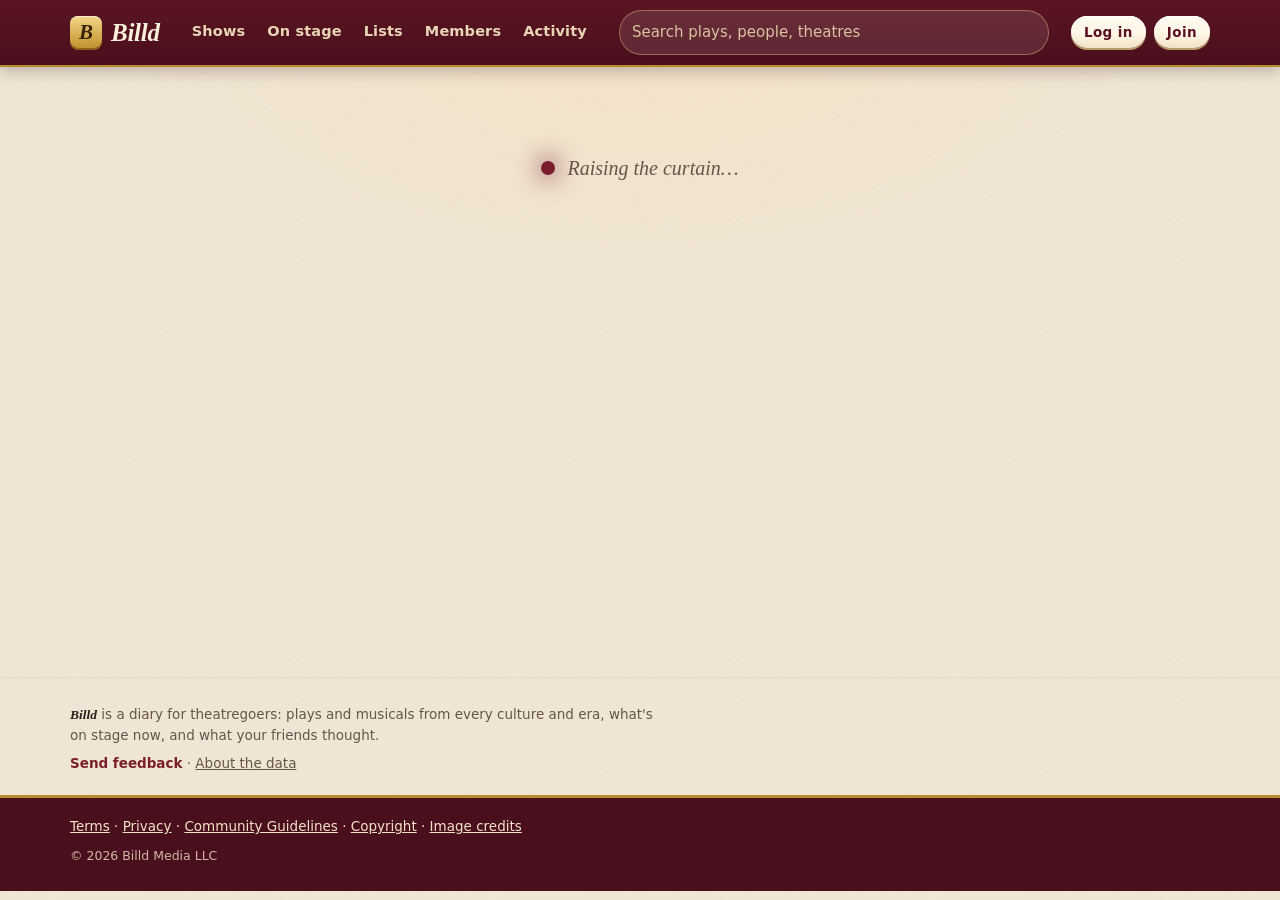
==== index.html @ 8a9a334c "Publish site built 2026-10-13 19:03 UTC" ====
<!doctype html>
<html lang="en">
<head>
<meta charset="utf-8">
<meta name="viewport" content="width=device-width, initial-scale=1, viewport-fit=cover">
<meta http-equiv="Content-Security-Policy" content="default-src 'self'; script-src 'self'; style-src 'self' 'unsafe-inline' https://fonts.googleapis.com; font-src https://fonts.gstatic.com; img-src 'self' data: https:; connect-src 'self' https://*.supabase.co wss://*.supabase.co https://api.web3forms.com; object-src 'none'; base-uri 'none'; form-action 'self'">
<meta name="referrer" content="strict-origin-when-cross-origin">
<meta name="tdm-reservation" content="1">
<meta name="robots" content="noai, noimageai">
<title>Billd</title>
<meta name="description" content="Billd: keep a diary of the plays and musicals you see, rate and review them, find what's on stage now, and follow friends.">
<meta name="theme-color" content="#4a0f1c">
<link rel="manifest" href="manifest.webmanifest">
<link rel="icon" href="icons/icon.svg" type="image/svg+xml">
<link rel="apple-touch-icon" href="icons/apple-touch-icon.png">
<meta name="apple-mobile-web-app-capable" content="yes">
<meta name="mobile-web-app-capable" content="yes">
<meta name="apple-mobile-web-app-status-bar-style" content="black-translucent">
<meta name="apple-mobile-web-app-title" content="Billd">
<link rel="preconnect" href="https://fonts.googleapis.com">
<link rel="preconnect" href="https://fonts.gstatic.com" crossorigin>
<link rel="stylesheet" href="https://fonts.googleapis.com/css2?family=Playfair+Display:ital,wght@0,400;0,600;0,700;0,800;1,500;1,600;1,700;1,800&family=DM+Sans:opsz,wght@9..40,400;9..40,500;9..40,600;9..40,700&family=Caveat:wght@500;600&family=Oswald:wght@500;700&display=swap">
<link rel="stylesheet" href="app.css">
<script src="theme.js"></script>
</head>
<body>
<a class="skip" href="#main">Skip to content</a>
<header class="top">
  <div class="top-in">
    <a class="logo" href="#/" aria-label="Billd home"><span class="logo-mark" aria-hidden="true">B</span><span class="logo-word">Billd</span></a>
    <nav class="nav" aria-label="Main">
      <a href="#/browse" data-nav="browse">Shows</a>
      <a href="#/onstage" data-nav="onstage">On stage</a>
      <a href="#/lists" data-nav="lists">Lists</a>
      <a href="#/members" data-nav="members">Members</a>
      <a href="#/activity" data-nav="activity">Activity</a>
    </nav>
    <form class="search" id="search-form" role="search">
      <label class="vh" for="q">Search plays, playwrights, actors and theatres</label>
      <input id="q" type="search" placeholder="Search plays, people, theatres" autocomplete="off" enterkeyhint="search">
    </form>
    <div class="acct" id="acct"></div>
  </div>
</header>

<!-- A member waiting for approval, or suspended, sees why they can't post -->
<div class="standing" id="standing" role="status" hidden></div>
<!-- Members who joined before the Terms were switched on accept them once -->
<div class="standing terms-bar" id="terms-bar" role="status" hidden></div>
<!-- Diary changes made offline, waiting on this device to be sent (outbox.js) -->
<div class="standing sync-bar" id="sync-bar" role="status" aria-live="polite" hidden></div>

<main id="main" tabindex="-1">
  <div class="loading" id="loading"><span class="spot" aria-hidden="true"></span>Raising the curtain…</div>

  <!-- Browse keeps its filters and scroll while you visit plays, so it is not re-rendered -->
  <section class="view" id="v-browse" hidden aria-labelledby="browse-h">
    <div class="wrap browse">
      <aside class="rail" id="rail" aria-label="Filters">
        <div class="rail-head"><h2>Filter</h2><button class="linkbtn" id="reset" type="button">Clear all</button></div>
        <div id="facets"></div>
        <p class="about" id="gen"></p>
        <button class="btn rail-done" id="rail-done" type="button">Show results</button>
      </aside>
      <div class="results">
        <div class="results-head">
          <h1 id="browse-h" class="h1">Shows</h1>
          <div class="count" id="count"></div>
        </div>
        <div class="toolbar">
          <button class="btn ghost rail-toggle" id="rail-toggle" type="button" aria-expanded="false" aria-controls="rail">Filters</button>
          <label class="sort">Sort
            <select id="sort">
              <option value="popular">Popular</option>
              <option value="recent">Recently staged</option>
              <option value="rated">Highest rated</option>
              <option value="year">Date written</option>
              <option value="title">Title</option>
            </select>
          </label>
          <div class="seg" role="tablist" aria-label="Layout">
            <button role="tab" type="button" data-layout="posters" aria-selected="true">Posters</button>
            <button role="tab" type="button" data-layout="list" aria-selected="false">List</button>
            <button role="tab" type="button" data-layout="timeline" aria-selected="false">Timeline</button>
            <button role="tab" type="button" data-layout="traditions" aria-selected="false">Traditions</button>
          </div>
        </div>
        <div class="active" id="active" hidden aria-label="Active filters"></div>
        <div id="b-posters" class="grid"></div>
        <ul id="b-list" class="list" hidden></ul>
        <div id="b-timeline" hidden>
          <div class="tl-key"><span><i class="solid"></i>attested date</span><span><i class="hollow"></i>conjectural date</span><span><i class="bar"></i>date range</span></div>
          <div class="tl-wrap"><div class="tl-inner" id="tl-inner"><canvas id="tl" role="img" aria-label="Timeline of plays by tradition"></canvas><div class="tip" id="tip" hidden></div></div></div>
        </div>
        <div id="b-traditions" hidden></div>
        <button class="btn ghost more" id="more" type="button" hidden>Show more</button>
      </div>
    </div>
  </section>

  <!-- Every other page is drawn here from the address (#/play/…, #/u/…, #/list/…) -->
  <section class="view" id="page" hidden></section>
</main>

<nav class="tabbar" aria-label="Main">
  <a href="#/" data-tab="home"><svg viewBox="0 0 24 24" aria-hidden="true"><path d="M3 11 12 4l9 7v9a1 1 0 0 1-1 1h-5v-6H9v6H4a1 1 0 0 1-1-1z"/></svg>Home</a>
  <a href="#/browse" data-tab="browse"><svg viewBox="0 0 24 24" aria-hidden="true"><path d="M4 4h7v7H4zM13 4h7v7h-7zM4 13h7v7H4zM13 13h7v7h-7z"/></svg>Shows</a>
  <button type="button" id="tab-log" class="tab-log" aria-label="Log a show"><svg viewBox="0 0 24 24" aria-hidden="true"><path d="M11 5h2v6h6v2h-6v6h-2v-6H5v-2h6z"/></svg></button>
  <a href="#/activity" data-tab="activity"><svg viewBox="0 0 24 24" aria-hidden="true"><path d="M3 12h4l3-7 4 14 3-7h4" fill="none" stroke="currentColor" stroke-width="2" stroke-linejoin="round"/></svg>Activity</a>
  <a href="#/me" data-tab="me"><svg viewBox="0 0 24 24" aria-hidden="true"><circle cx="12" cy="8" r="4"/><path d="M4 21c0-4.4 3.6-7 8-7s8 2.6 8 7z"/></svg>Profile</a>
</nav>

<footer class="foot" id="foot">
  <div class="wrap">
    <p><b>Billd</b> is a diary for theatregoers: plays and musicals from every culture and era, what's on stage now, and what your friends thought.</p>
    <p class="foot-links"><button class="linkbtn" id="fb-open" type="button" aria-haspopup="dialog">Send feedback</button> · <a href="#/about">About the data</a><span id="install-wrap" hidden> · <button class="linkbtn" id="install" type="button" data-install>Install the app</button></span></p>
  </div>
  <div class="foot-legal">
    <div class="wrap">
      <p class="foot-links"><a href="#/terms">Terms</a> · <a href="/privacy/">Privacy</a> · <a href="#/guidelines">Community Guidelines</a> · <a href="#/copyright">Copyright</a> · <a href="#/credits">Image credits</a></p>
      <p class="copy">© 2026 Billd Media LLC</p>
    </div>
  </div>
</footer>

<div class="toast" id="toast" role="status" aria-live="polite" hidden></div>
<div class="checkin-bar" id="checkin-bar" role="dialog" aria-label="Check in" hidden></div>

<!-- Sign in / create account -->
<dialog class="dlg" id="auth" aria-labelledby="auth-title">
  <button class="close" type="button" data-close aria-label="Close">×</button>
  <h2 id="auth-title">Welcome back</h2>
  <div class="seg auth-seg" role="tablist" aria-label="Account">
    <button role="tab" type="button" data-auth="in" aria-selected="true">Log in</button>
    <button role="tab" type="button" data-auth="up" aria-selected="false">Create account</button>
  </div>
  <div class="auth-alt" id="auth-alt">
    <button class="btn ghost google-btn" type="button" id="auth-google"><svg viewBox="0 0 48 48" width="18" height="18" aria-hidden="true"><path fill="#EA4335" d="M24 9.5c3.54 0 6.71 1.22 9.21 3.6l6.85-6.85C35.9 2.38 30.47 0 24 0 14.62 0 6.51 5.38 2.56 13.22l7.98 6.19C12.43 13.72 17.74 9.5 24 9.5z"/><path fill="#4285F4" d="M46.98 24.55c0-1.57-.15-3.09-.38-4.55H24v9.02h12.94c-.58 2.96-2.26 5.48-4.78 7.18l7.73 6c4.51-4.18 7.09-10.36 7.09-17.65z"/><path fill="#FBBC05" d="M10.53 28.59c-.48-1.45-.76-2.99-.76-4.59s.27-3.14.76-4.59l-7.98-6.19C.92 16.46 0 20.12 0 24c0 3.88.92 7.54 2.56 10.78l7.97-6.19z"/><path fill="#34A853" d="M24 48c6.48 0 11.93-2.13 15.89-5.81l-7.73-6c-2.15 1.45-4.92 2.3-8.16 2.3-6.26 0-11.57-4.22-13.47-9.91l-7.98 6.19C6.51 42.62 14.62 48 24 48z"/></svg><span>Continue with Google</span></button>
    <div class="inapp" id="auth-inapp" hidden role="status"></div>
    <p class="auth-or"><span>or with your email</span></p>
  </div>
  <form id="auth-form" novalidate>
    <div class="field" id="auth-user-f" hidden>
      <label for="auth-user">Username</label>
      <input id="auth-user" autocomplete="username" maxlength="20" pattern="[a-z0-9_]{3,20}" autocapitalize="none" spellcheck="false">
      <p class="hint">3 to 20 lowercase letters, numbers or _. It's your profile address.</p>
    </div>
    <div class="field" id="auth-name-f" hidden>
      <label for="auth-name">Your name <span class="opt">(optional)</span></label>
      <input id="auth-name" autocomplete="name" maxlength="50" autocapitalize="words">
      <p class="hint">How it's shown on your reviews, like “Aylie” or “Aylie Smith”.</p>
    </div>
    <div class="field">
      <label for="auth-email">Email</label>
      <input id="auth-email" type="email" autocomplete="email" required>
    </div>
    <div class="field" id="auth-pass-f">
      <label for="auth-pass">Password</label>
      <input id="auth-pass" type="password" autocomplete="current-password" minlength="8" required>
    </div>
    <div class="terms-ok" id="auth-terms-f" hidden>
      <input type="checkbox" id="auth-terms">
      <label for="auth-terms">I agree to Billd's <a href="#/terms" target="_blank" rel="noopener">Terms of Use</a> and <a href="#/guidelines" target="_blank" rel="noopener">Community Guidelines</a>, and I've read the <a href="#/privacy" target="_blank" rel="noopener">Privacy Policy</a>.</label>
    </div>
    <p class="note" id="auth-note" role="status" aria-live="polite" hidden></p>
    <div class="acts">
      <button class="linkbtn" type="button" id="auth-forgot">Forgot password?</button>
      <button class="btn" type="submit" id="auth-go">Log in</button>
    </div>
  </form>
</dialog>

<!-- A member who joined with Google chooses their username -->
<dialog class="dlg" id="pickname" aria-labelledby="pn-title">
  <h2 id="pn-title">Choose your username</h2>
  <p class="hint" style="margin-top:6px">It's your profile address on Billd (billd.theater/#/u/<b id="pn-show">…</b>) and how other members find you.</p>
  <form id="pn-form" novalidate>
    <div class="field">
      <label for="pn-user">Username</label>
      <input id="pn-user" autocomplete="username" maxlength="20" pattern="[a-z0-9_]{3,20}" autocapitalize="none" spellcheck="false" required>
      <p class="hint">3 to 20 lowercase letters, numbers or _.</p>
    </div>
    <div class="field">
      <label for="pn-name">Your name <span class="opt">(optional)</span></label>
      <input id="pn-name" autocomplete="name" maxlength="50" autocapitalize="words">
      <p class="hint">How it's shown on your reviews. You can change both later in Settings.</p>
    </div>
    <p class="note" id="pn-note" role="status" aria-live="polite" hidden></p>
    <div class="acts">
      <button class="linkbtn" type="button" id="pn-later">Later</button>
      <button class="btn" type="submit" id="pn-go">Save</button>
    </div>
  </form>
</dialog>

<!-- Log a performance / write a review -->
<dialog class="dlg wide" id="logd" aria-labelledby="log-title">
  <button class="close" type="button" data-close aria-label="Close">×</button>
  <div class="log-top">
    <div class="log-poster" id="log-poster"></div>
    <div>
      <p class="kicker" id="log-kicker">I saw…</p>
      <h2 id="log-title"></h2>
      <p class="log-meta" id="log-meta"></p>
    </div>
  </div>
  <div class="field" id="log-pick-f" hidden>
    <label for="log-pick">Which show?</label>
    <input id="log-pick" type="search" placeholder="Start typing a title" autocomplete="off">
    <ul class="pick" id="log-pick-list"></ul>
  </div>
  <form id="log-form" novalidate>
    <div class="log-grid">
      <div class="field">
        <label for="log-date">Date seen</label>
        <input id="log-date" type="date">
      </div>
      <div class="field">
        <label for="log-venue">Theatre <span class="opt">(optional)</span></label>
        <input id="log-venue" list="log-venues" maxlength="160" autocomplete="off">
        <datalist id="log-venues"></datalist>
        <p class="hint">Production not listed? <button class="linkbtn" type="button" id="log-addprod">Add it</button></p>
      </div>
      <div class="field">
        <label for="log-city">City <span class="opt">(optional)</span></label>
        <input id="log-city" maxlength="120" autocomplete="off">
      </div>
    </div>
    <div class="log-row">
      <div class="field">
        <span class="label" id="log-rate-l">Rating</span>
        <div class="rate big" id="log-rate" data-rate="0"></div>
      </div>
      <button type="button" class="like-toggle" id="log-like" aria-pressed="false"><span class="heart" aria-hidden="true">♥</span> Like</button>
    </div>
    <div class="field">
      <label for="log-review">Review <span class="opt">(optional)</span></label>
      <textarea id="log-review" maxlength="10000" placeholder="What did you think?"></textarea>
    </div>
    <div class="checks">
      <label class="check"><input type="checkbox" id="log-spoil"> Contains spoilers</label>
      <label class="check"><input type="checkbox" id="log-rewatch"> I'd seen it before</label>
    </div>
    <div class="field" id="log-vis-f">
      <label for="log-vis">Who can see this</label>
      <select id="log-vis">
        <option value="public">Everyone</option>
        <option value="friends">Friends: the people you follow</option>
        <option value="private">Only me</option>
      </select>
    </div>
    <p class="note" id="log-note" role="status" aria-live="polite" hidden></p>
    <div class="acts">
      <button class="linkbtn danger" type="button" id="log-del" hidden>Delete entry</button>
      <button class="btn" type="submit" id="log-save">Save</button>
    </div>
  </form>
</dialog>

<!-- Plan a date to see a show: a reminder on the phone, and a calendar file -->
<dialog class="dlg" id="pland" aria-labelledby="plan-title">
  <button class="close" type="button" data-close aria-label="Close">×</button>
  <p class="kicker">I'm going to see…</p>
  <h2 id="plan-title"></h2>
  <form id="plan-form" novalidate>
    <div class="log-grid">
      <div class="field"><label for="plan-date">Date</label><input id="plan-date" type="date" required></div>
      <div class="field"><label for="plan-time">Curtain up <span class="opt">(optional)</span></label><input id="plan-time" type="time"></div>
    </div>
    <div class="log-grid">
      <div class="field"><label for="plan-venue">Theatre <span class="opt">(optional)</span></label><input id="plan-venue" list="log-venues" maxlength="160" autocomplete="off"></div>
      <div class="field"><label for="plan-city">City <span class="opt">(optional)</span></label><input id="plan-city" maxlength="120" autocomplete="off"></div>
    </div>
    <div class="field" id="plan-remind-f" hidden>
      <label for="plan-remind">Remind me</label>
      <select id="plan-remind">
        <option value="">No reminder</option>
        <option value="eve">The evening before (6 pm)</option>
        <option value="morning">The morning of the show (9 am)</option>
        <option value="3h">3 hours before curtain up</option>
      </select>
    </div>
    <label class="check" id="plan-nudge-f" hidden><input type="checkbox" id="plan-nudge" checked> Check in on the night, and a nudge the next morning to log it</label>
    <label class="check" id="plan-geo-f" hidden><input type="checkbox" id="plan-geo"> When I'm at the theatre, offer to check in (uses my location once, only while Billd is open)</label>
    <p class="hint" id="plan-about">Kept on this device. After the date, Billd asks how it was, so you can log it.</p>
    <p class="note" id="plan-note" role="status" aria-live="polite" hidden></p>
    <div class="acts">
      <button class="linkbtn danger" type="button" id="plan-del" hidden>Remove plan</button>
      <button class="btn ghost" type="button" id="plan-ics">Add to calendar</button>
      <button class="btn" type="submit" id="plan-save">Save</button>
    </div>
  </form>
</dialog>

<!-- Add to a list -->
<dialog class="dlg" id="listd" aria-labelledby="listd-title">
  <button class="close" type="button" data-close aria-label="Close">×</button>
  <h2 id="listd-title">Add to lists</h2>
  <p class="kicker" id="listd-play"></p>
  <ul class="mylists" id="listd-items"></ul>
  <form id="listd-new" class="inline-new">
    <label class="vh" for="listd-name">New list name</label>
    <input id="listd-name" placeholder="New list…" maxlength="100">
    <button class="btn" type="submit">Create</button>
  </form>
</dialog>

<!-- Suggest a play Billd doesn't have -->
<dialog class="dlg" id="suggplay" aria-labelledby="sp-title">
  <button class="close" type="button" data-close aria-label="Close">×</button>
  <h2 id="sp-title">Suggest a play</h2>
  <p class="hint" style="margin:10px 0 0">Billd doesn't have every play yet. Tell us about it and the team will add it.</p>
  <form id="sp-form" novalidate>
    <div class="field"><label for="sp-name">Title</label><input id="sp-name" maxlength="300" required></div>
    <div class="field"><label for="sp-by">Playwright <span class="opt">(if you know)</span></label><input id="sp-by" maxlength="300"></div>
    <div class="field"><label for="sp-year">Year written or first staged <span class="opt">(if you know)</span></label><input id="sp-year" maxlength="40" inputmode="numeric"></div>
    <div class="field"><label for="sp-url">A link about it <span class="opt">(optional)</span></label><input id="sp-url" type="url" maxlength="1000" placeholder="Wikipedia, the publisher, a theatre's page"></div>
    <div class="field"><label for="sp-notes">Anything else <span class="opt">(optional)</span></label><textarea id="sp-notes" maxlength="2000" style="min-height:4em" placeholder="Where you saw it, for example"></textarea></div>
    <p class="note" id="sp-note" hidden></p>
    <div class="acts"><button class="btn ghost" type="button" data-close>Cancel</button><button class="btn" type="submit">Send</button></div>
  </form>
</dialog>

<!-- The Billd team: confirm an action, with a note -->
<dialog class="dlg" id="modd" aria-labelledby="modd-title">
  <button class="close" type="button" data-close aria-label="Close">×</button>
  <h2 id="modd-title"></h2>
  <form id="modd-form" novalidate>
    <div id="modd-body"></div>
    <div class="field" id="modd-why-f"><label for="modd-why" id="modd-why-l">Note</label><textarea id="modd-why" maxlength="500" style="min-height:4em"></textarea></div>
    <p class="note err" id="modd-note" hidden></p>
    <div class="acts"><button class="btn ghost" type="button" data-close>Cancel</button><button class="btn" type="submit" id="modd-go"></button></div>
  </form>
</dialog>

<!-- Report a review, comment, list or member to the Billd team -->
<dialog class="dlg" id="reportd" aria-labelledby="rep-title">
  <button class="close" type="button" data-close aria-label="Close">×</button>
  <h2 id="rep-title">Report</h2>
  <form id="rep-form" novalidate>
    <p class="hint" id="rep-what" style="margin:0"></p>
    <fieldset class="field"><legend class="label">What's wrong?</legend>
      <div class="radios" id="rep-reasons"></div></fieldset>
    <div class="field"><label for="rep-more">Anything the team should know <span class="opt">(optional)</span></label><textarea id="rep-more" maxlength="800" style="min-height:4em"></textarea></div>
    <div class="terms-ok" id="rep-block-f" hidden><input type="checkbox" id="rep-block"><label for="rep-block">Also block this member: you won't see their posts, and they can't follow you or like or comment on your reviews.</label></div>
    <p class="note" id="rep-note" hidden></p>
    <div class="acts"><button class="btn ghost" type="button" data-close>Cancel</button><button class="btn" type="submit">Send report</button></div>
  </form>
</dialog>

<!-- Accept the Terms of Use (members who joined before they were switched on) -->
<dialog class="dlg" id="termsd" aria-labelledby="terms-title">
  <button class="close" type="button" data-close aria-label="Close">×</button>
  <h2 id="terms-title">Billd's Terms of Use</h2>
  <form id="terms-form" novalidate>
    <p style="margin:0">Billd now has <a href="#/terms" target="_blank" rel="noopener">Terms of Use</a> and <a href="#/guidelines" target="_blank" rel="noopener">Community Guidelines</a>. Please read and accept them to keep logging, reviewing, commenting and following. You can still read everything on Billd without accepting.</p>
    <div class="terms-ok"><input type="checkbox" id="terms-agree"><label for="terms-agree">I agree to the Terms of Use and Community Guidelines</label></div>
    <p class="note" id="terms-note" hidden></p>
    <div class="acts"><button class="btn ghost" type="button" data-close>Not now</button><button class="btn" type="submit">Accept</button></div>
  </form>
</dialog>

<!-- Edit a list, or the profile -->
<dialog class="dlg wide" id="editd" aria-labelledby="edit-title">
  <button class="close" type="button" data-close aria-label="Close">×</button>
  <h2 id="edit-title"></h2>
  <form id="edit-form" novalidate></form>
</dialog>

<!-- Add a production Billd is missing, filled in from its web page -->
<dialog class="dlg wide" id="addprod" aria-labelledby="ap-title">
  <button class="close" type="button" data-close aria-label="Close">×</button>
  <p class="kicker">Add a production</p>
  <h2 id="ap-title"></h2>
  <div id="ap-step1">
    <p class="hint" style="margin-top:10px">Paste the production's page: the theatre's show page, a programme or a review. Billd reads the dates, theatre and cast from it, and you check them before sending.</p>
    <form id="ap-fetch" class="inline-new" style="margin-top:14px">
      <label class="vh" for="ap-url">Production's web address</label>
      <input id="ap-url" type="url" inputmode="url" placeholder="https://www.theatre.org/the-show" autocomplete="off">
      <button class="btn" type="submit" id="ap-go">Get details</button>
    </form>
    <p class="note" id="ap-note" role="status" aria-live="polite" hidden></p>
    <details id="ap-paste-box" style="margin-top:12px">
      <summary class="linkbtn">Or paste the page's text</summary>
      <p class="hint" style="margin:8px 0">Some websites don't let Billd read them. Open the page, select everything (Ctrl+A or ⌘A, or press and hold on a phone), copy, and paste it here.</p>
      <textarea id="ap-paste" placeholder="Paste the page here"></textarea>
      <button class="btn ghost sm" type="button" id="ap-read" style="margin-top:8px">Read the text</button>
    </details>
    <p style="margin-top:14px"><button class="linkbtn" type="button" id="ap-manual">Skip: fill it in myself</button></p>
  </div>
  <form id="ap-form" hidden novalidate>
    <p class="note ok" id="ap-filled" hidden>Filled in from the page. Check each field: fix anything wrong, and leave blank what the page doesn't say.</p>
    <p class="note err" id="ap-mismatch" hidden></p>
    <div class="log-grid">
      <div class="field"><label for="ap-from">Opening</label><input id="ap-from" type="date"></div>
      <div class="field"><label for="ap-venue">Theatre</label><input id="ap-venue" list="ap-venues" maxlength="160" autocomplete="off" required><datalist id="ap-venues"></datalist></div>
      <div class="field"><label for="ap-city">City</label><input id="ap-city" list="ap-cities" maxlength="120" autocomplete="off" required><datalist id="ap-cities"></datalist></div>
    </div>
    <div class="log-grid">
      <div class="field"><label for="ap-to">Closing <span class="opt">(optional)</span></label><input id="ap-to" type="date"></div>
      <div class="field"><label for="ap-dir">Director <span class="opt">(optional)</span></label><input id="ap-dir" maxlength="500" autocomplete="off"></div>
      <div class="field"><label for="ap-lang">Language <span class="opt">(optional)</span></label><input id="ap-lang" list="ap-langs" maxlength="40" autocomplete="off"><datalist id="ap-langs"></datalist></div>
    </div>
    <div class="field"><label for="ap-cast">Cast <span class="opt">(optional, separated by commas; “Actor as Part” where known)</span></label><input id="ap-cast" maxlength="2000" autocomplete="off"></div>
    <div class="field" id="ap-people-f" hidden><span class="label">Also named on the page <span class="opt">(tap to add to the cast)</span></span><div class="chips" id="ap-people"></div></div>
    <div class="field"><label for="ap-adapt">Adapted or translated by <span class="opt">(optional)</span></label><input id="ap-adapt" maxlength="500" autocomplete="off"></div>
    <div class="field"><label for="ap-link">Link</label><input id="ap-link" type="url" maxlength="1000" placeholder="Where this information comes from"></div>
    <div class="field"><label for="ap-notes">Anything else? <span class="opt">(optional)</span></label><textarea id="ap-notes" maxlength="2000" style="min-height:4em" placeholder="A transfer, a tour, a new adaptation…"></textarea></div>
    <p class="note" id="ap-note2" role="status" aria-live="polite" hidden></p>
    <div class="acts"><button class="linkbtn" type="button" id="ap-back">Back</button><button class="btn" type="submit" id="ap-send">Send for review</button></div>
  </form>
</dialog>

<!-- How to put Billd on the home screen -->
<dialog class="dlg" id="installd" aria-labelledby="inst-title">
  <button class="close" type="button" data-close aria-label="Close">×</button>
  <p class="kicker">Get the app</p>
  <h2 id="inst-title">Add Billd to your home screen</h2>
  <div id="inst-steps"></div>
  <div class="acts"><button class="btn" type="button" data-close>Got it</button></div>
</dialog>

<!-- Feedback for the owner of the site -->
<dialog class="dlg" id="fb" aria-labelledby="fb-title" aria-describedby="fb-about">
  <button class="close" type="button" data-close aria-label="Close">×</button>
  <h2 id="fb-title">Feedback</h2>
  <p class="hint" id="fb-about">Tell us what works, what is missing, or what looks wrong.</p>
  <form id="fb-form" novalidate>
    <div class="field">
      <label for="fb-text">Your comment</label>
      <textarea id="fb-text" maxlength="2000" required></textarea>
    </div>
    <div class="field">
      <label for="fb-name">Your name <span class="opt">(optional)</span></label>
      <input id="fb-name" type="text" maxlength="80" autocomplete="name">
    </div>
    <fieldset id="fb-rate">
      <legend class="label">How useful is Billd? <span class="opt">(optional)</span></legend>
      <div class="pills">
        <input type="radio" name="fb-rating" id="fb-r0" value="" checked><label for="fb-r0">Skip</label>
        <input type="radio" name="fb-rating" id="fb-r1" value="1"><label for="fb-r1">1</label>
        <input type="radio" name="fb-rating" id="fb-r2" value="2"><label for="fb-r2">2</label>
        <input type="radio" name="fb-rating" id="fb-r3" value="3"><label for="fb-r3">3</label>
        <input type="radio" name="fb-rating" id="fb-r4" value="4"><label for="fb-r4">4</label>
        <input type="radio" name="fb-rating" id="fb-r5" value="5"><label for="fb-r5">5</label>
      </div>
    </fieldset>
    <p class="note" id="fb-note" role="status" aria-live="polite" hidden></p>
    <div class="acts">
      <button class="linkbtn" type="button" id="fb-copy" hidden>Copy my feedback</button>
      <button class="btn" type="submit" id="fb-send">Send feedback</button>
    </div>
  </form>
  <div id="fb-done" hidden>
    <p class="lead" id="fb-thanks" tabindex="-1">Thank you. Your feedback is on its way.</p>
    <div class="acts"><button class="btn" type="button" data-close>Close</button></div>
  </div>
</dialog>

<script src="config.js"></script>
<script src="native.js"></script>
<script src="social.js"></script>
<script src="outbox.js"></script>
<script src="extract.js"></script>
<script src="app.js"></script>
</body>
</html>
---- app.css ----
/* Billd: "The Digital Programme". A theatregoer's keepsakes: warm programme paper, card stock,
   ink and a pen for the member's own notes; deep velvet for the house (the top bar, a profile's
   curtain, the main actions) and brass for stars and rules. Plays have no artwork, so each gets a
   designed programme cover: a jewel colour from a small house palette, a brass frame, the title
   set large. The dark theme, "Velvet", is the same house with the lights down. */
:root {
  --bg: #f3e9d8;          /* programme paper */
  --surface: #fbf6ec;     /* card stock */
  --raise: #ece0ca;
  --line: #dccbb0;
  --line-soft: #e7dac3;
  --ink: #2a1e1a;
  --muted: #65554a;       /* 5.9:1 on paper */
  --faint: #73614f;       /* 4.9:1 on paper */
  --gold: #7a1e2c;        /* the action colour: velvet (buttons, chosen chips, links) */
  --gold-ink: #fbf1de;
  --btn: linear-gradient(180deg, #962838, #6d1726);
  --btn-edge: #3d0c16;
  --star: #996512;        /* brass stars, 3.9:1 */
  --brass: #b8892f;       /* rules and frames */
  --head: #7a1e2c;        /* section headings */
  --pen: #2b3a67;         /* a member's own words */
  --red: #b02a3c;
  --ok: #2f7a4d;
  --warn: #9a5a10;
  --velvet: #4a0f1c;
  --shadow: 0 12px 30px rgb(70 45 15 / 0.18);
  --card-shadow: 0 1px 0 rgb(255 255 255 / 0.7) inset, 0 2px 3px rgb(60 40 20 / 0.16), 0 14px 24px -14px rgb(60 40 20 / 0.45);
  --grain: url("data:image/svg+xml,%3Csvg xmlns='http://www.w3.org/2000/svg' width='220' height='220'%3E%3Cfilter id='n'%3E%3CfeTurbulence type='fractalNoise' baseFrequency='.85' numOctaves='3' stitchTiles='stitch'/%3E%3CfeColorMatrix values='0 0 0 0 .35 0 0 0 0 .25 0 0 0 0 .15 0 0 0 .08 0'/%3E%3C/filter%3E%3Crect width='100%25' height='100%25' filter='url(%23n)'/%3E%3C/svg%3E");
  --font-display: "Playfair Display", "Iowan Old Style", Georgia, serif;
  --font-ui: "DM Sans", system-ui, -apple-system, "Segoe UI", sans-serif;
  --font-hand: "Caveat", "Segoe Print", "Bradley Hand", cursive;
  --font-bill: "Oswald", "Arial Narrow", Impact, sans-serif;
  --radius: 10px;
  --wrap: 1180px;
  color-scheme: light;
}
:root[data-theme="dark"] {
  --bg: #1f171a; --surface: #2b2125; --raise: #372b30; --line: #4b3d43; --line-soft: #3a2e33;
  --ink: #fbf4ea; --muted: #c8bcb1; --faint: #a99b90;
  --gold: #f0c35a; --gold-ink: #24170a; --btn: linear-gradient(180deg, #f3d07a, #d9a43a); --btn-edge: #8a6219;
  --star: #f0c35a; --brass: #c79a45; --head: #f3d9a4; --pen: #b9c6f0;
  --red: #ff7a85; --ok: #86d0a3; --warn: #f4ab68; --velvet: #3a0b16;
  --shadow: 0 14px 36px rgb(0 0 0 / 0.45);
  --card-shadow: 0 1px 0 rgb(255 255 255 / 0.05) inset, 0 12px 26px -12px rgb(0 0 0 / 0.7);
  --grain: url("data:image/svg+xml,%3Csvg xmlns='http://www.w3.org/2000/svg' width='220' height='220'%3E%3Cfilter id='n'%3E%3CfeTurbulence type='fractalNoise' baseFrequency='.85' numOctaves='3' stitchTiles='stitch'/%3E%3CfeColorMatrix values='0 0 0 0 1 0 0 0 0 .9 0 0 0 0 .8 0 0 0 .05 0'/%3E%3C/filter%3E%3Crect width='100%25' height='100%25' filter='url(%23n)'/%3E%3C/svg%3E");
  color-scheme: dark;
}

* { box-sizing: border-box; }
html { -webkit-text-size-adjust: 100%; }
body {
  margin: 0; min-height: 100vh; background: var(--bg); color: var(--ink);
  font: 16px/1.5 var(--font-ui); -webkit-font-smoothing: antialiased;
  padding-bottom: env(safe-area-inset-bottom, 0px);
}
button, input, select, textarea { font: inherit; color: inherit; }
a { color: inherit; }
img { max-width: 100%; }
:focus-visible { outline: 2px solid var(--gold); outline-offset: 2px; border-radius: 4px; }
[hidden] { display: none !important; }
.vh { position: absolute; width: 1px; height: 1px; overflow: hidden; clip: rect(0 0 0 0); white-space: nowrap; }
.skip { position: absolute; left: 8px; top: -60px; z-index: 100; background: var(--gold); color: var(--gold-ink); padding: 8px 14px; border-radius: 8px; font-weight: 600; }
.skip:focus { top: 8px; }
.wrap { max-width: var(--wrap); margin: 0 auto; padding: 0 20px; }
main { outline: none; min-height: 60vh; }

/* ---------------- top bar ---------------- */
.top { position: sticky; top: 0; z-index: 30; background: color-mix(in srgb, var(--bg) 88%, transparent);
  backdrop-filter: saturate(1.4) blur(10px); -webkit-backdrop-filter: saturate(1.4) blur(10px);
  border-bottom: 1px solid var(--line-soft); padding-top: env(safe-area-inset-top, 0px); }
.top-in { max-width: var(--wrap); margin: 0 auto; padding: 10px 20px; display: flex; align-items: center; gap: 22px; }
.logo { display: inline-flex; align-items: center; gap: 9px; text-decoration: none; flex: none; }
.logo-mark { display: inline-grid; place-items: center; width: 32px; height: 32px; border-radius: 8px; background: var(--gold); color: var(--gold-ink);
  font: 800 21px/1 var(--font-display); font-style: italic; box-shadow: inset 0 0 0 2px color-mix(in srgb, var(--gold-ink) 18%, transparent); }
.logo-word { font: 800 25px/1 var(--font-display); font-style: italic; letter-spacing: -0.01em; }
.nav { display: flex; gap: 2px; }
.nav a { text-decoration: none; padding: 7px 11px; border-radius: 8px; font-weight: 600; font-size: 14.5px; color: var(--muted); letter-spacing: 0.01em; }
.nav a:hover { color: var(--ink); }
.nav a[aria-current="page"] { color: var(--ink); background: var(--raise); }
.search { flex: 1 1 180px; min-width: 0; }
.search input { width: 100%; padding: 8px 14px 8px 36px; border-radius: 999px; border: 1px solid var(--line); background: var(--surface)
  url("data:image/svg+xml,%3Csvg xmlns='http://www.w3.org/2000/svg' width='16' height='16' viewBox='0 0 24 24' fill='none' stroke='%23a69e98' stroke-width='2.4'%3E%3Ccircle cx='11' cy='11' r='7'/%3E%3Cpath d='m20 20-4-4'/%3E%3C/svg%3E") no-repeat 13px center; font-size: 14.5px; }
.search input::placeholder { color: var(--faint); }
.acct { display: flex; align-items: center; gap: 8px; flex: none; }
.avatar { --hue: 30; display: inline-grid; place-items: center; width: 34px; height: 34px; border-radius: 50%; flex: none;
  background: hsl(var(--hue) 45% 38%); color: #fff; font: 700 14px/1 var(--font-ui); text-transform: uppercase; text-decoration: none; }
.avatar.lg { width: 84px; height: 84px; font-size: 34px; font-family: var(--font-display); font-style: italic; }
.avatar.sm { width: 26px; height: 26px; font-size: 11px; }

/* ---------------- buttons, fields ---------------- */
.btn { display: inline-flex; align-items: center; justify-content: center; gap: 8px; border: 0; border-radius: 999px; cursor: pointer;
  background: var(--gold); color: var(--gold-ink); font-weight: 700; font-size: 14.5px; padding: 9px 18px; text-decoration: none; min-height: 40px; }
.btn:hover { filter: brightness(1.08); }
.btn:disabled { opacity: 0.5; cursor: not-allowed; filter: none; }
.btn.ghost { background: transparent; color: var(--ink); border: 1px solid var(--line); font-weight: 600; }
.btn.ghost:hover { border-color: var(--muted); }
.btn.sm { min-height: 32px; padding: 5px 13px; font-size: 13.5px; }
.btn.on { background: var(--raise); color: var(--ink); border: 1px solid var(--line); }
.linkbtn { border: 0; background: none; padding: 0; color: var(--gold); cursor: pointer; font-weight: 600; text-decoration: none; }
.linkbtn:hover { text-decoration: underline; text-underline-offset: 3px; }
.linkbtn.danger { color: var(--red); }
.field { display: flex; flex-direction: column; gap: 6px; min-width: 0; }
.field label, .label { font-size: 12px; font-weight: 700; letter-spacing: 0.08em; text-transform: uppercase; color: var(--muted); }
.opt { text-transform: none; letter-spacing: 0; font-weight: 500; color: var(--faint); }
.hint { margin: 0; font-size: 12.5px; color: var(--faint); }
input:not([type=checkbox]):not([type=radio]), textarea, select {
  width: 100%; padding: 10px 12px; border: 1px solid var(--line); border-radius: 8px; background: var(--bg); color: var(--ink); font-size: 15px; }
textarea { min-height: 8em; resize: vertical; line-height: 1.5; }
select { width: auto; padding: 6px 10px; background: var(--surface); }
.check { display: inline-flex; gap: 8px; align-items: center; cursor: pointer; font-size: 14.5px; }
.check input { width: 18px; height: 18px; accent-color: var(--gold); }
.note { margin: 0; padding: 10px 12px; border-radius: 8px; background: var(--raise); font-size: 14px; }
.note.err { color: var(--warn); }
.note.ok { color: var(--ok); }

/* ---------------- section headings ---------------- */
.h1 { margin: 0; font: 800 34px/1.05 var(--font-display); letter-spacing: -0.015em; }
.sec { margin: 40px 0 0; }
.sec-head { display: flex; justify-content: space-between; align-items: baseline; gap: 12px; border-bottom: 1px solid var(--line); padding-bottom: 8px; margin-bottom: 16px; }
.sec-head h2 { margin: 0; font: 700 13px/1.2 var(--font-ui); letter-spacing: 0.14em; text-transform: uppercase; color: var(--muted); }
.sec-head a, .sec-head button { font-size: 13px; font-weight: 600; color: var(--muted); text-decoration: none; background: none; border: 0; cursor: pointer; padding: 0; }
.sec-head a:hover, .sec-head button:hover { color: var(--ink); }
.kicker { margin: 0; font-size: 12.5px; font-weight: 700; letter-spacing: 0.12em; text-transform: uppercase; color: var(--muted); }
.lead { font: 19px/1.5 var(--font-display); margin: 0; }
.empty { color: var(--muted); padding: 22px 0; }
.empty b { color: var(--ink); }

/* ---------------- posters ---------------- */
.poster { --bg1: #6d1f2b; --fg: #f6ead6; --acc: #f0b93f;
  position: relative; display: flex; flex-direction: column; aspect-ratio: 2 / 3; border-radius: 6px; overflow: hidden;
  background: var(--bg1); color: var(--fg); text-decoration: none; padding: 9% 9% 8%; isolation: isolate;
  box-shadow: inset 0 0 0 1px rgb(255 255 255 / 0.08), 0 2px 8px rgb(0 0 0 / 0.35); container-type: inline-size; }
.poster::after { content: ""; position: absolute; inset: 0; z-index: -1; opacity: 0.18; pointer-events: none;
  background: radial-gradient(120% 70% at 50% 0%, rgb(255 255 255 / 0.5), transparent 60%); }
.poster .p-top { font: 600 6.6cqi/1.15 var(--font-ui); letter-spacing: 0.16em; text-transform: uppercase; opacity: 0.8; }
.poster .p-title { margin: auto 0; font: 800 13cqi/1.02 var(--font-display); letter-spacing: -0.01em; overflow-wrap: break-word; hyphens: auto;
  display: -webkit-box; -webkit-line-clamp: 6; -webkit-box-orient: vertical; overflow: hidden; text-wrap: balance; }
.poster .p-title.long { font-size: 10.5cqi; }
.poster .p-title.xlong { font-size: 8.6cqi; }
.poster .p-rule { height: 2px; width: 30%; background: var(--acc); margin: 0 0 6%; }
.poster .p-by { font: 600 7.4cqi/1.2 var(--font-ui); letter-spacing: 0.02em; overflow: hidden; display: -webkit-box; -webkit-line-clamp: 2; -webkit-box-orient: vertical; }
.poster .p-yr { font: 500 6.6cqi/1.2 var(--font-ui); opacity: 0.75; margin-top: 2%; }
/* layout B: a condensed bill face, ruled top and bottom */
.poster.b { padding-top: 11%; padding-bottom: 13%; }
.poster.b:has(.p-badge)::before { top: calc(5% + 16px); }
.poster.b .p-title { font: 700 15cqi/0.98 var(--font-bill); text-transform: uppercase; letter-spacing: 0.01em; }
.poster.b .p-title.long { font-size: 12cqi; }
.poster.b .p-title.xlong { font-size: 9.6cqi; }
.poster.b::before { content: ""; position: absolute; left: 7%; right: 7%; top: 5%; bottom: 5%; border-top: 2px solid var(--acc); border-bottom: 2px solid var(--acc); pointer-events: none; }
/* layout C: italic title on a framed card */
.poster.c::before { content: ""; position: absolute; inset: 5%; border: 1px solid color-mix(in srgb, var(--fg) 45%, transparent); border-radius: 3px; pointer-events: none; }
.poster.c .p-title { font-style: italic; font-weight: 600; text-align: center; }
.poster.c .p-rule { margin-left: auto; margin-right: auto; }
.poster.c .p-by, .poster.c .p-yr, .poster.c .p-top { text-align: center; }
.poster .p-badge { position: absolute; top: 6px; right: 6px; z-index: 2; font: 700 9.5px/1 var(--font-ui); letter-spacing: 0.08em; text-transform: uppercase;
  background: var(--gold); color: var(--gold-ink); padding: 4px 6px; border-radius: 4px; }
.poster .p-badge ~ .p-top { visibility: hidden; }
.poster .p-badge.soon { background: var(--ink); color: var(--bg); }
.poster.sm .p-badge { font-size: 8px; padding: 3px 4px; }
:root[data-theme="dark"] .poster { box-shadow: inset 0 0 0 1px rgb(255 255 255 / 0.08), 0 2px 8px rgb(0 0 0 / 0.35); }
.poster:hover { box-shadow: inset 0 0 0 2px var(--gold), 0 2px 8px rgb(0 0 0 / 0.35); }

.grid { display: grid; grid-template-columns: repeat(auto-fill, minmax(140px, 1fr)); gap: 18px 14px; }
.grid.dense { grid-template-columns: repeat(auto-fill, minmax(104px, 1fr)); gap: 12px 10px; }
.cell { min-width: 0; display: flex; flex-direction: column; gap: 6px; }
.cell-meta { display: flex; align-items: center; gap: 6px; min-height: 18px; font-size: 12.5px; color: var(--muted); }
.cell-meta .stars { color: var(--star); letter-spacing: 0.02em; }
.cell-meta .seen-i { color: var(--ok); }
.cell-meta .heart { color: var(--red); }
.cell-cap { font-size: 13px; line-height: 1.3; color: var(--muted); overflow: hidden; display: -webkit-box; -webkit-line-clamp: 2; -webkit-box-orient: vertical; }
.cell-cap b { color: var(--ink); font-weight: 600; }
.row-scroll { display: grid; grid-auto-flow: column; grid-auto-columns: minmax(132px, 150px); gap: 14px; overflow-x: auto;
  scroll-snap-type: x proximity; padding-bottom: 8px; scrollbar-width: thin; }
.row-scroll > * { scroll-snap-align: start; }

/* ---------------- home ---------------- */
.hero { padding: 54px 0 10px; }
.hero h1 { margin: 0; font: 800 clamp(36px, 6vw, 64px)/1.0 var(--font-display); letter-spacing: -0.025em; max-width: 15ch; text-wrap: balance; }
.hero h1 em { color: var(--gold); font-style: italic; }
.hero > p { margin: 16px 0 0; max-width: 54ch; color: var(--muted); font-size: 17.5px; }
.hero .acts { margin-top: 22px; display: flex; gap: 10px; flex-wrap: wrap; justify-content: flex-start; }
.hero .acts .btn:last-child { margin-left: 0; }
.lets { display: grid; grid-template-columns: repeat(4, minmax(0, 1fr)); gap: 10px; margin-top: 30px; }
.let { display: flex; gap: 12px; align-items: center; padding: 14px 16px; border-radius: var(--radius); background: var(--surface); border: 1px solid var(--line-soft); color: inherit; text-decoration: none; font: inherit; text-align: left; cursor: pointer; transition: transform .15s ease, border-color .15s ease; }
.let:hover { transform: translateY(-2px); border-color: var(--gold); }
.let b { display: block; font-size: 16px; }
.let span { display: block; font-size: 13px; color: var(--muted); margin-top: 2px; }
.let:first-child span { color: inherit; opacity: .8; }
.let svg { flex: none; width: 28px; height: 28px; fill: var(--muted); }
.let:first-child { background: var(--gold); color: var(--gold-ink); border-color: transparent; }
.let:first-child svg { fill: var(--gold-ink); }
.let p { margin: 0; line-height: 1.25; }
.welcome { display: flex; align-items: center; gap: 14px; padding: 30px 0 0; }
.welcome h1 { margin: 0; font: 800 30px/1.1 var(--font-display); }
.cities { display: flex; gap: 6px; flex-wrap: wrap; margin: -4px 0 14px; }
.city-pick { display: flex; align-items: center; gap: 10px; margin: -4px 0 16px; font-weight: 600; }
.city-pick select { flex: 1; min-width: 0; width: 100%; max-width: 360px; min-height: 44px; font-size: 16px; border-radius: 10px; }
/* the home row's city: how it was picked, and the picker under it */
.near { margin: -8px 0 14px; font-size: 13px; color: var(--muted); }
.near .linkbtn, .near a { font-size: inherit; }
.near a { color: var(--muted); font-weight: 600; }
.near a:hover { color: var(--ink); }
.near-pick { display: flex; flex-wrap: wrap; align-items: center; gap: 10px 14px; margin: 0 0 18px; }
.near-pick .city-pick { margin: 0; flex: 1 1 260px; max-width: 420px; }
.near-pick .hint { flex-basis: 100%; }
.near-pick .hint:empty { display: none; }
.back { display: inline-block; margin: 14px 0 4px; padding: 8px 0; min-height: 40px; color: var(--muted, inherit); text-decoration: none; font-weight: 600; }
.back:hover { text-decoration: underline; }
.chip { text-decoration: none; display: inline-flex; align-items: center; gap: 6px; min-height: 32px; padding: 4px 12px; border-radius: 999px; border: 1px solid var(--line);
  background: transparent; color: var(--ink); font-size: 13.5px; cursor: pointer; text-align: left; }
.chip small { color: var(--faint); font-size: 12px; font-variant-numeric: tabular-nums; }
.chip:hover { border-color: var(--muted); }
.chip[aria-pressed="true"] { background: var(--gold); border-color: var(--gold); color: var(--gold-ink); }
.chip[aria-pressed="true"] small { color: inherit; opacity: 0.75; }
.chip.dim { opacity: 0.45; }

/* ---------------- reviews ---------------- */
.reviews { list-style: none; margin: 0; padding: 0; display: flex; flex-direction: column; }
.review { display: grid; grid-template-columns: 72px minmax(0, 1fr); gap: 16px; padding: 18px 0; border-bottom: 1px solid var(--line-soft); }
.review.noposter { grid-template-columns: minmax(0, 1fr); }
.review-head { display: flex; flex-wrap: wrap; gap: 6px 10px; align-items: center; font-size: 14px; color: var(--muted); }
.review-head a { text-decoration: none; font-weight: 700; color: var(--ink); }
.review-head .stars { color: var(--star); font-size: 15px; letter-spacing: 0.04em; }
.review-head .heart { color: var(--red); }
.review-title { margin: 0 0 4px; font: 700 19px/1.25 var(--font-display); }
.review-title a { text-decoration: none; }
.review-title small { font: 500 14px var(--font-ui); color: var(--muted); margin-left: 6px; }
.review-body { margin: 8px 0 0; font-size: 15.5px; line-height: 1.6; white-space: pre-wrap; overflow-wrap: anywhere; }
.review-body.clamp { display: -webkit-box; -webkit-line-clamp: 6; -webkit-box-orient: vertical; overflow: hidden; }
.spoiler { display: inline-flex; gap: 8px; align-items: center; margin-top: 8px; font-size: 14px; color: var(--muted); }
.review-foot { display: flex; gap: 16px; align-items: center; margin-top: 10px; font-size: 13.5px; color: var(--muted); }
.review-foot button { border: 0; background: none; color: inherit; cursor: pointer; padding: 4px 0; font: inherit; display: inline-flex; gap: 6px; align-items: center; }
.review-foot button[aria-pressed="true"] { color: var(--red); }
.review-foot button:hover { color: var(--ink); }
.comments { list-style: none; margin: 12px 0 0; padding: 0 0 0 14px; border-left: 2px solid var(--line); display: flex; flex-direction: column; gap: 10px; }
.comments li { font-size: 14.5px; }
.comments .who { font-weight: 700; text-decoration: none; margin-right: 6px; }
.comments time { color: var(--faint); font-size: 12.5px; margin-left: 6px; }
.comment-form { display: flex; gap: 8px; margin-top: 10px; }
.comment-form input { flex: 1; }

/* ---------------- play page ---------------- */
.play { display: grid; grid-template-columns: 230px minmax(0, 1fr) 250px; gap: 34px; padding-top: 30px; align-items: start; }
.play-poster { position: sticky; top: 80px; }
.play-head h1 { margin: 0; font: 800 clamp(30px, 4.6vw, 48px)/1.04 var(--font-display); letter-spacing: -0.02em; text-wrap: balance; }
.play-head .yr { font: 500 22px var(--font-display); color: var(--muted); margin-left: 6px; white-space: nowrap; }
.play-head .orig { margin: 6px 0 0; font: italic 500 19px/1.3 var(--font-display); color: var(--muted); }
.play-head .byline { margin: 10px 0 0; font-size: 16.5px; color: var(--muted); }
.play-head .byline button { font-size: inherit; color: var(--ink); font-weight: 600; }
.tags { display: flex; flex-wrap: wrap; gap: 6px; margin: 14px 0 0; }
.tag { font-size: 12.5px; padding: 3px 10px; border-radius: 999px; background: var(--raise); color: var(--muted); border: 0; cursor: pointer; }
.tag:hover { color: var(--ink); }
.synopsis { font: 18px/1.62 var(--font-display); margin: 22px 0 0; max-width: 62ch; }
.src { margin: 6px 0 0; font-size: 12.5px; color: var(--faint); }
.src a { color: var(--muted); }

.actions { background: var(--surface); border: 1px solid var(--line-soft); border-radius: var(--radius); overflow: hidden; }
.act-row { display: grid; grid-template-columns: repeat(3, 1fr); border-bottom: 1px solid var(--line-soft); }
.act { display: flex; flex-direction: column; align-items: center; gap: 4px; padding: 14px 4px 10px; border: 0; background: none; color: var(--muted); cursor: pointer; font-size: 12.5px; font-weight: 600; }
.act svg { width: 30px; height: 30px; fill: currentColor; }
.act:hover { color: var(--ink); }
.act[aria-pressed="true"].seen { color: var(--ok); }
.act[aria-pressed="true"].like { color: var(--red); }
.act[aria-pressed="true"].want { color: var(--gold); }
.act-rate { padding: 12px 14px 14px; border-bottom: 1px solid var(--line-soft); text-align: center; }
.act-rate .label { display: block; margin-bottom: 6px; }
.act-line { display: block; width: 100%; padding: 12px 14px; border: 0; border-bottom: 1px solid var(--line-soft); background: none; color: var(--ink); text-align: center; cursor: pointer; font-size: 14.5px; font-weight: 600; }
.act-line:last-child { border-bottom: 0; }
.act-line:hover { background: var(--raise); }
.act-signin { padding: 18px; text-align: center; font-size: 14.5px; color: var(--muted); }
.act-signin .btn { margin-top: 10px; width: 100%; }

/* star rating: ten radio buttons, two per star */
.rate { display: inline-flex; gap: 2px; --s: 28px; }
.rate.big { --s: 34px; }
.rate.sm { --s: 18px; }
.rate .star { position: relative; width: var(--s); height: var(--s); }
.rate .star::before { content: "★"; position: absolute; inset: 0; font-size: calc(var(--s) * 1.05); line-height: var(--s); text-align: center; color: var(--line); }
.rate .star.full::before { color: var(--star); }
.rate .star.half::before { background: linear-gradient(90deg, var(--star) 50%, var(--line) 50%); -webkit-background-clip: text; background-clip: text; color: transparent; }
.rate input { position: absolute; opacity: 0; width: 1px; height: 1px; }
.rate label { position: absolute; top: 0; bottom: 0; width: 50%; cursor: pointer; z-index: 1; }
.rate label.l { left: 0; } .rate label.r { right: 0; }
.rate:focus-within { outline: 2px solid var(--gold); outline-offset: 3px; border-radius: 6px; }
.rate-clear { display: block; margin: 4px auto 0; font-size: 12px; color: var(--faint); border: 0; background: none; cursor: pointer; }

#play-now:empty { display: none; }
.nowp { margin: 22px 0 0; padding: 16px 18px; border-radius: var(--radius); background: var(--surface); border: 1px solid var(--line-soft); border-left: 4px solid var(--gold); }
.nowp h2 { margin: 0 0 10px; font: 700 12.5px/1.2 var(--font-ui); letter-spacing: 0.14em; text-transform: uppercase; color: var(--gold); }
.nowp ul { list-style: none; margin: 0; padding: 0; display: grid; gap: 14px; }
.nowp li { display: flex; flex-wrap: wrap; justify-content: space-between; gap: 8px 16px; align-items: center; }
.np-where strong { font-weight: 700; }
.np-when { font-size: 14px; color: var(--muted); }
.np-src { flex-basis: 100%; font-size: 11.5px; color: var(--faint); }
.np-cast { flex-basis: 100%; display: grid; gap: 4px; font-size: 14px; line-height: 1.45; }
.np-cast .np-l { font: 700 11px/1 var(--font-ui); letter-spacing: 0.1em; text-transform: uppercase; color: var(--muted); margin-right: 4px; }
.np-cast .linkbtn { font-weight: 600; }
.np-part { color: var(--muted); }
.np-more { display: inline; }
.np-more summary { display: inline; cursor: pointer; color: var(--gold); list-style: none; }
.np-more summary::-webkit-details-marker { display: none; }
.np-more[open] summary { display: none; }
.badge { display: inline-block; font: 700 10px/1.6 var(--font-ui); letter-spacing: 0.08em; text-transform: uppercase; border-radius: 4px; padding: 1px 6px; vertical-align: 2px; background: var(--raise); color: var(--muted); }
.badge.dist { background: color-mix(in srgb, var(--gold) 20%, transparent); color: var(--gold); }
.badge.now { background: var(--gold); color: var(--gold-ink); }

.stats { display: flex; gap: 18px; flex-wrap: wrap; margin: 18px 0 0; font-size: 13.5px; color: var(--muted); }
.stats b { color: var(--ink); font-size: 15px; }
.hist { display: flex; align-items: flex-end; gap: 2px; height: 44px; margin: 6px 0 2px; }
.hist span { flex: 1; background: var(--line); border-radius: 2px 2px 0 0; min-height: 2px; }
.hist-ends { display: flex; justify-content: space-between; font-size: 12px; color: var(--gold); }
.avg { font: 800 30px/1 var(--font-display); }

.facts { display: grid; grid-template-columns: 120px minmax(0, 1fr); gap: 10px 16px; margin: 0; font-size: 14.5px; }
.facts dt { font-size: 11.5px; font-weight: 700; letter-spacing: 0.1em; text-transform: uppercase; color: var(--muted); padding-top: 2px; }
.facts dd { margin: 0; min-width: 0; overflow-wrap: anywhere; }
.facts small { color: var(--muted); }
.facts a { color: var(--gold); }

.prods { list-style: none; margin: 0; padding: 0; display: flex; flex-direction: column; gap: 16px; }
.prod { border-left: 2px solid var(--line); padding: 2px 0 2px 14px; font-size: 14.5px; }
.prod-head { display: flex; flex-wrap: wrap; gap: 6px; align-items: baseline; }
.prod-head em { font-family: var(--font-display); }
.runs { list-style: none; margin: 4px 0 6px; padding: 0; }
.run { display: grid; grid-template-columns: 118px minmax(0, 1fr); gap: 10px; }
.run-date { font-variant-numeric: tabular-nums; color: var(--muted); }
.pc { margin-top: 3px; color: var(--ink); overflow-wrap: anywhere; }
.pc-l { display: inline-block; min-width: 70px; font-size: 11px; font-weight: 700; letter-spacing: 0.08em; text-transform: uppercase; color: var(--muted); }
.prod-notes { margin: 6px 0 0; font-family: var(--font-display); }
.prod-src { margin-top: 4px; font-size: 12.5px; color: var(--faint); }
.prod-src a { color: var(--muted); }
.strip { margin: 4px 0 18px; }
.st-line { position: relative; height: 20px; border-bottom: 1px solid var(--line); }
.st-tick { position: absolute; bottom: 0; width: 2px; height: 10px; margin-left: -1px; background: var(--muted); border-radius: 1px; }
.st-tick.dist { background: var(--gold); }
.st-tick.prem { height: 20px; width: 3px; background: var(--gold); }
.st-ends { display: flex; justify-content: space-between; font-size: 12px; color: var(--muted); margin-top: 3px; }
.prod-tools { display: flex; gap: 10px; flex-wrap: wrap; align-items: center; margin: 4px 0 10px; }
.prod-tools input { flex: 1 1 220px; }
.prod-chips { margin: 0 0 10px; }
.prod-chips select { min-height: 32px; padding: 4px 10px; border-radius: 999px; }
details.more-prods summary { cursor: pointer; color: var(--gold); font-weight: 600; margin-top: 14px; }
.side h3 { margin: 0 0 10px; font: 700 12.5px/1.2 var(--font-ui); letter-spacing: 0.14em; text-transform: uppercase; color: var(--muted); }
.side .box { padding: 16px 0; border-top: 1px solid var(--line-soft); }
.side .box:first-child { border-top: 0; padding-top: 0; }
.minilists { list-style: none; margin: 0; padding: 0; display: flex; flex-direction: column; gap: 8px; font-size: 14px; }
.minilists a { text-decoration: none; font-weight: 600; }
.minilists small { color: var(--muted); display: block; font-weight: 400; }

/* ---------------- profile ---------------- */
.prof { display: flex; gap: 22px; align-items: center; padding: 34px 0 0; flex-wrap: wrap; }
.prof h1 { margin: 0; font: 800 34px/1.05 var(--font-display); }
.prof .handle { color: var(--muted); font-size: 15px; }
.prof .bio { margin: 8px 0 0; max-width: 60ch; font-size: 15.5px; }
.prof-main { flex: 1; min-width: 220px; }
.prof-stats { display: flex; flex-wrap: wrap; gap: 10px 0; max-width: 100%; }
.prof-stats a, .prof-stats div { display: flex; flex-direction: column; align-items: center; padding: 0 16px; text-decoration: none; border-left: 1px solid var(--line); }
.prof-stats > :first-child { border-left: 0; }
.prof-stats b { font: 800 24px/1.1 var(--font-display); }
.prof-stats span { font-size: 11.5px; letter-spacing: 0.1em; text-transform: uppercase; color: var(--muted); }
.tabs { display: flex; gap: 2px; border-bottom: 1px solid var(--line); margin: 26px 0 18px; overflow-x: auto; scrollbar-width: none; }
.tabs a { padding: 10px 14px; text-decoration: none; color: var(--muted); font-weight: 600; font-size: 14.5px; border-bottom: 2px solid transparent; white-space: nowrap; }
.tabs a[aria-current="page"] { color: var(--ink); border-bottom-color: var(--gold); }
.favs { display: grid; grid-template-columns: repeat(4, minmax(0, 1fr)); gap: 14px; max-width: 640px; }
.fav-empty { aspect-ratio: 2 / 3; border-radius: 6px; border: 1px dashed var(--line); display: grid; place-items: center; color: var(--faint); font-size: 13px; text-align: center; padding: 8px; }
.diary { width: 100%; border-collapse: collapse; font-size: 14.5px; }
.diary th { text-align: left; font-size: 11.5px; letter-spacing: 0.1em; text-transform: uppercase; color: var(--muted); padding: 8px 8px; border-bottom: 1px solid var(--line); font-weight: 700; }
.diary td { padding: 9px 8px; border-bottom: 1px solid var(--line-soft); vertical-align: middle; }
.diary .mon { font: 700 12px/1 var(--font-ui); letter-spacing: 0.1em; text-transform: uppercase; color: var(--gold); white-space: nowrap; }
.diary .day { font: 800 22px/1 var(--font-display); text-align: center; width: 44px; }
.diary .t a { text-decoration: none; font-weight: 600; }
.diary .t small { color: var(--muted); margin-left: 6px; }
.diary .stars { color: var(--star); white-space: nowrap; }
.diary .heart { color: var(--red); }
.diary .icon-btn { border: 0; background: none; color: var(--muted); cursor: pointer; padding: 2px 6px; }
.feed { list-style: none; margin: 0; padding: 0; }
.feed li { display: flex; gap: 12px; align-items: center; padding: 12px 0; border-bottom: 1px solid var(--line-soft); font-size: 15px; }
.feed li .poster { width: 64px; flex: none; padding: 7px 6px; }  /* px: a % would be of the whole row, crushing the title to nothing */
/* the title stays readable at thumbnail size */
.feed li .poster .p-title, .feed li .poster.b .p-title { font-size: 23cqi; -webkit-line-clamp: 5; line-height: 1.05; }
.feed li .poster .p-title.long, .feed li .poster.b .p-title.long { font-size: 18cqi; }
.feed li .poster .p-title.xlong, .feed li .poster.b .p-title.xlong { font-size: 14.5cqi; }
.feed li .poster .p-top, .feed li .poster .p-by, .feed li .poster .p-yr, .feed li .poster .p-rule { display: none; }
.feed .what { flex: 1; min-width: 0; }
.feed .what a { font-weight: 700; text-decoration: none; }
.feed .stars { color: var(--star); }
.feed .heart { color: var(--red); }
.feed time { color: var(--faint); font-size: 13px; white-space: nowrap; }
.members { list-style: none; margin: 0; padding: 0; display: grid; grid-template-columns: repeat(auto-fill, minmax(260px, 1fr)); gap: 12px; }
.member { display: flex; gap: 12px; align-items: center; padding: 14px; border-radius: var(--radius); background: var(--surface); border: 1px solid var(--line-soft); }
.member a.name { font-weight: 700; text-decoration: none; display: block; }
.member small { color: var(--muted); }
.member .btn { margin-left: auto; }

/* ---------------- lists ---------------- */
.lists-grid { display: grid; grid-template-columns: repeat(auto-fill, minmax(280px, 1fr)); gap: 22px; }
.lcard { text-decoration: none; display: flex; flex-direction: column; gap: 10px; }
.lcard-stack { display: flex; height: 132px; }
.lcard-stack .poster { width: 88px; flex: none; margin-right: -30px; box-shadow: 4px 0 12px rgb(0 0 0 / 0.5); padding: 7%; }
.lcard-stack .poster .p-by, .lcard-stack .poster .p-yr, .lcard-stack .poster .p-top { display: none; }
.lcard-stack .ph { width: 88px; flex: none; margin-right: -30px; border-radius: 6px; background: var(--raise); border: 1px solid var(--line); }
.lcard h3 { margin: 0; font: 700 18px/1.25 var(--font-display); }
.lcard p { margin: 0; font-size: 13.5px; color: var(--muted); }
.list-items { list-style: none; margin: 0; padding: 0; display: grid; grid-template-columns: repeat(auto-fill, minmax(140px, 1fr)); gap: 18px 14px; counter-reset: rank; }
.list-items.ranked .cell::before { counter-increment: rank; content: counter(rank); font: 800 20px/1 var(--font-display); color: var(--gold); }
.list-edit { list-style: none; margin: 0; padding: 0; display: flex; flex-direction: column; gap: 6px; }
.list-edit li { display: flex; align-items: center; gap: 10px; padding: 6px 8px; background: var(--raise); border-radius: 8px; font-size: 14.5px; }
.list-edit li span { flex: 1; min-width: 0; overflow: hidden; text-overflow: ellipsis; white-space: nowrap; }
.list-edit button { border: 0; background: none; color: var(--muted); cursor: pointer; font-size: 16px; padding: 4px 8px; border-radius: 6px; }
.list-edit button:hover { background: var(--line); color: var(--ink); }
.mylists { list-style: none; margin: 14px 0; padding: 0; display: flex; flex-direction: column; gap: 4px; max-height: 50vh; overflow-y: auto; }
.mylists label { display: flex; gap: 10px; align-items: center; padding: 10px; border-radius: 8px; cursor: pointer; }
.mylists label:hover { background: var(--raise); }
.mylists input { width: 18px; height: 18px; accent-color: var(--gold); }
.inline-new { display: flex; gap: 8px; }
.pick { list-style: none; margin: 4px 0 0; padding: 0; max-height: 280px; overflow-y: auto; border-radius: 8px; }
.pick li button { display: flex; width: 100%; gap: 10px; align-items: baseline; text-align: left; padding: 9px 10px; border: 0; background: none; color: var(--ink); cursor: pointer; border-radius: 6px; }
.pick li button:hover, .pick li button:focus-visible { background: var(--raise); }
.pick small { color: var(--muted); }

/* ---------------- browse ---------------- */
.browse { display: grid; grid-template-columns: 250px minmax(0, 1fr); gap: 30px; padding-top: 28px; align-items: start; }
.rail { position: sticky; top: 74px; max-height: calc(100vh - 90px); overflow-y: auto; padding-right: 6px; scrollbar-width: thin; }
.rail-head { display: flex; justify-content: space-between; align-items: baseline; margin-bottom: 10px; }
.rail-head h2 { margin: 0; font: 700 12.5px var(--font-ui); letter-spacing: 0.14em; text-transform: uppercase; color: var(--muted); }
.facet { padding: 14px 0; border-top: 1px solid var(--line-soft); }
.facet-head { display: flex; justify-content: space-between; align-items: baseline; gap: 8px; margin-bottom: 8px; }
.facet-head h3 { margin: 0; font-size: 13.5px; font-weight: 700; }
.facet-clear, .facet-more { border: 0; background: none; padding: 0; color: var(--gold); cursor: pointer; font-size: 12.5px; font-weight: 600; }
.facet-more { margin-top: 8px; }
.facet-find { margin: 0 0 8px; padding: 6px 10px !important; font-size: 13px !important; }
.chips { display: flex; flex-wrap: wrap; gap: 6px; }
.facet .chip { font-size: 13px; min-height: 30px; padding: 3px 10px; }
.when { display: flex; gap: 0; margin: 0 0 10px; border: 1px solid var(--line); border-radius: 8px; overflow: hidden; }
.when button { flex: 1; border: 0; background: none; padding: 6px 4px; font-size: 12.5px; font-weight: 600; color: var(--muted); cursor: pointer; }
.when button + button { border-left: 1px solid var(--line); }
.when button[aria-pressed="true"] { background: var(--gold); color: var(--gold-ink); }
.when-hint { margin: -4px 0 8px; font-size: 12px; color: var(--faint); }
.about { font-size: 12.5px; color: var(--faint); line-height: 1.5; border-top: 1px solid var(--line-soft); padding-top: 14px; }
.results-head { display: flex; justify-content: space-between; align-items: baseline; gap: 12px; flex-wrap: wrap; }
.count { color: var(--muted); font-size: 14px; }
.count b { color: var(--ink); font-variant-numeric: tabular-nums; }
.toolbar { display: flex; flex-wrap: wrap; gap: 10px 16px; align-items: center; margin: 14px 0 14px; }
.sort { display: flex; gap: 8px; align-items: center; font-size: 13.5px; color: var(--muted); }
.seg { display: inline-flex; background: var(--surface); border: 1px solid var(--line); border-radius: 999px; padding: 3px; gap: 2px; }
.seg button { border: 0; background: none; padding: 5px 13px; border-radius: 999px; cursor: pointer; font-weight: 600; font-size: 13.5px; color: var(--muted); }
.seg button[aria-selected="true"] { background: var(--raise); color: var(--ink); }
.rail-toggle { display: none; }
.rail-done { display: none; }
.diary-wrap { overflow-x: auto; }
.active { display: flex; flex-wrap: wrap; gap: 6px; align-items: center; margin: 0 0 16px; }
.active .pill { display: inline-flex; gap: 6px; align-items: center; border: 1px solid var(--gold); background: color-mix(in srgb, var(--gold) 14%, transparent);
  color: var(--ink); border-radius: 999px; padding: 4px 6px 4px 12px; font-size: 13px; cursor: pointer; min-height: 30px; }
.active .pill .x { display: inline-grid; place-items: center; width: 20px; height: 20px; border-radius: 50%; background: var(--gold); color: var(--gold-ink); font-size: 13px; line-height: 1; }
.active .clear-all { border: 0; background: none; color: var(--gold); cursor: pointer; font-size: 13px; font-weight: 600; padding: 4px 6px; }
.more { display: flex; margin: 24px auto 0; }
.list { list-style: none; margin: 0; padding: 0; border-top: 1px solid var(--line-soft); }
.lrow { display: grid; grid-template-columns: 44px minmax(0, 1fr) auto; gap: 14px; align-items: center; padding: 10px 4px; border-bottom: 1px solid var(--line-soft); text-decoration: none; }
.lrow:hover { background: var(--surface); }
.lrow .poster { padding: 6%; }
.lrow .poster > * { display: none; }
.lrow .t strong { font: 700 17px/1.25 var(--font-display); }
.lrow .t .orig { color: var(--muted); margin-left: 8px; font-size: 14px; }
.lrow .t small { display: block; color: var(--muted); font-size: 13.5px; }
.lrow .r { text-align: right; font-size: 13px; color: var(--muted); }
.lrow .r .stars { color: var(--star); }

/* timeline + traditions (kept from the reference view) */
.tl-wrap { overflow-x: auto; border: 1px solid var(--line); border-radius: var(--radius); background: var(--surface); }
.tl-inner { position: relative; min-width: 900px; }
#tl { display: block; width: 100%; }
.tl-key { display: flex; flex-wrap: wrap; gap: 6px 18px; font-size: 13px; color: var(--muted); margin: 0 0 10px; }
.tl-key i { display: inline-block; width: 10px; height: 10px; border-radius: 50%; margin-right: 6px; vertical-align: -1px; }
.tl-key .solid { background: var(--gold); }
.tl-key .hollow { border: 2px solid var(--gold); }
.tl-key .bar { width: 22px; height: 3px; border-radius: 2px; background: var(--gold); opacity: 0.45; }
.tip { position: absolute; pointer-events: none; z-index: 5; max-width: 300px; background: var(--ink); color: var(--bg); padding: 8px 10px; border-radius: 8px; font-size: 13px; box-shadow: var(--shadow); }
.tip b { font-family: var(--font-display); font-size: 14.5px; }
.tip span { display: block; opacity: 0.8; }
.tgroup { margin: 0 0 28px; }
.tgroup h3 { margin: 0 0 10px; font: 800 22px/1.1 var(--font-display); }
.tgrid { display: grid; grid-template-columns: repeat(auto-fill, minmax(250px, 1fr)); gap: 12px; }
.tcard { text-align: left; border: 1px solid var(--line-soft); background: var(--surface); border-radius: var(--radius); padding: 14px; cursor: pointer; display: flex; flex-direction: column; gap: 6px; color: var(--ink); }
.tcard:hover { border-color: var(--gold); }
.tcard header { display: flex; justify-content: space-between; gap: 8px; align-items: baseline; }
.tcard strong { font: 700 16px/1.25 var(--font-display); }
.tcard .n { font-size: 13px; color: var(--gold); white-space: nowrap; }
.tcard .per { font-size: 12.5px; color: var(--muted); }
.tcard p { margin: 0; font-size: 13.5px; line-height: 1.45; color: var(--muted); }

/* ---------------- dialogs ---------------- */
.dlg { width: min(460px, calc(100vw - 24px)); max-height: calc(100dvh - 24px); overflow-y: auto; padding: 24px; border: 1px solid var(--line); border-radius: 14px;
  background: var(--surface); color: var(--ink); box-shadow: var(--shadow); }
.dlg.wide { width: min(620px, calc(100vw - 24px)); }
.dlg::backdrop { background: rgb(5 3 6 / 0.65); backdrop-filter: blur(2px); }
.dlg h2 { margin: 0 34px 0 0; font: 800 26px/1.1 var(--font-display); }
.dlg form { display: flex; flex-direction: column; gap: 16px; margin-top: 18px; }
.dlg .close { position: absolute; top: 14px; right: 14px; width: 34px; height: 34px; border-radius: 50%; border: 0; background: var(--raise); color: var(--ink); cursor: pointer; font-size: 20px; line-height: 1; }
.acts { display: flex; flex-wrap: wrap; gap: 12px; align-items: center; justify-content: space-between; }
.acts .btn:last-child { margin-left: auto; }
.auth-seg { margin-top: 16px; }
.log-top { display: flex; gap: 16px; align-items: center; }
.log-poster { width: 70px; flex: none; }
.log-poster:empty { display: none; }
.log-poster .poster { padding: 7%; }
.log-poster .poster .p-by, .log-poster .poster .p-yr, .log-poster .poster .p-top, .log-poster .poster .p-rule { display: none; }
.log-meta { margin: 4px 0 0; color: var(--muted); font-size: 14.5px; }
.log-grid { display: grid; grid-template-columns: 150px minmax(0, 1fr) minmax(0, 0.8fr); gap: 12px; }
.log-row { display: flex; align-items: flex-end; justify-content: space-between; gap: 14px; flex-wrap: wrap; }
.like-toggle { display: inline-flex; gap: 8px; align-items: center; border: 1px solid var(--line); background: none; border-radius: 999px; padding: 8px 16px; cursor: pointer; font-weight: 600; color: var(--muted); }
.like-toggle .heart { font-size: 18px; line-height: 1; }
.like-toggle[aria-pressed="true"] { color: var(--red); border-color: var(--red); }
#addprod input.auto, #addprod textarea.auto { border-color: color-mix(in srgb, var(--gold) 70%, var(--line)); background: color-mix(in srgb, var(--gold) 7%, var(--bg)); }
#addprod details summary { cursor: pointer; display: inline-block; }
.sugg-box { margin: 26px 0 0; padding: 14px 16px; border-radius: var(--radius); background: var(--surface); border: 1px solid var(--line-soft); font-size: 14.5px; }
.sugg-box h3 { margin: 0 0 8px; font: 700 12.5px/1.2 var(--font-ui); letter-spacing: 0.14em; text-transform: uppercase; color: var(--muted); }
.sugg-box ul { list-style: none; margin: 0 0 8px; padding: 0; display: flex; flex-direction: column; gap: 6px; }
.sugg-box a { font-weight: 600; text-decoration: none; }
.sugg-box .badge { margin-left: 6px; }
.checks { display: flex; gap: 18px; flex-wrap: wrap; }
.pills { display: flex; flex-wrap: wrap; gap: 6px; }
.pills input { position: absolute; opacity: 0; width: 1px; height: 1px; }
.pills label { min-width: 44px; text-align: center; border: 1px solid var(--line); border-radius: 999px; padding: 5px 12px; cursor: pointer; font-size: 14px; }
.pills input:checked + label { background: var(--gold); border-color: var(--gold); color: var(--gold-ink); }
.pills input:focus-visible + label { outline: 2px solid var(--gold); outline-offset: 2px; }
fieldset { border: 0; margin: 0; padding: 0; min-width: 0; }
legend { padding: 0; margin-bottom: 8px; }
.install-card { display: flex; align-items: center; gap: 12px; margin: 16px 0 0; padding: 12px 14px; border-radius: var(--radius); background: var(--surface); border: 1px solid var(--gold); }
.install-card > div { flex: 1; min-width: 0; display: flex; flex-direction: column; font-size: 14px; }
.install-card > div span { color: var(--muted); font-size: 13px; }
.install-card .x { border: 0; background: none; color: var(--muted); font-size: 20px; cursor: pointer; padding: 4px 8px; }
.steps { margin: 14px 0; padding-left: 22px; display: flex; flex-direction: column; gap: 10px; font-size: 15px; line-height: 1.5; }
.toast { position: fixed; left: 50%; bottom: calc(86px + env(safe-area-inset-bottom, 0px)); transform: translateX(-50%); z-index: 60;
  background: var(--ink); color: var(--bg); padding: 10px 18px; border-radius: 999px; font-weight: 600; font-size: 14.5px; box-shadow: var(--shadow); max-width: calc(100vw - 32px); }
.banner { margin: 18px 0 0; padding: 12px 16px; border-radius: var(--radius); background: var(--raise); font-size: 14px; color: var(--muted); display: flex; gap: 12px; align-items: center; flex-wrap: wrap; }
.banner b { color: var(--ink); }

.loading { display: flex; align-items: center; gap: 12px; padding: 90px 20px; justify-content: center; color: var(--muted); font: italic 500 20px var(--font-display); }
.spot { width: 14px; height: 14px; border-radius: 50%; background: var(--gold); box-shadow: 0 0 22px 6px color-mix(in srgb, var(--gold) 45%, transparent); animation: pulse 1.4s ease-in-out infinite; }
@keyframes pulse { 50% { opacity: 0.35; } }

.foot { margin-top: 70px; border-top: 1px solid var(--line-soft); padding: 26px 0 40px; font-size: 13.5px; color: var(--muted); }
.foot p { margin: 0 0 8px; max-width: 70ch; }
.foot b { color: var(--ink); font-family: var(--font-display); font-style: italic; }
/* the legal and housekeeping links: their own velvet band below the footer text */
.foot { padding-bottom: 0; }
.foot-legal { margin-top: 22px; background: var(--velvet); color: #f3e2c4; border-top: 3px solid var(--brass); padding: 18px 0 26px; }
.foot-legal .foot-links { margin: 0; max-width: none; }
.foot-legal a, .foot-legal .linkbtn { color: #f3e2c4; }
.foot-legal a:hover, .foot-legal .linkbtn:hover { color: #fff; }
.foot-legal .copy { margin: 10px 0 0; font-size: 12.5px; opacity: 0.8; }
.prose { max-width: 70ch; font-size: 15.5px; }
.prose h2 { font: 800 24px/1.2 var(--font-display); margin: 30px 0 8px; }
.prose a { color: var(--gold); }

.tabbar { display: none; }

/* ---------------- phones and tablets ---------------- */
@media (max-width: 1020px) {
  .play { grid-template-columns: 180px minmax(0, 1fr); }
  .play .side { grid-column: 1 / -1; }
}
@media (max-width: 860px) {
  .top-in { gap: 8px 12px; padding: 8px 16px 0; flex-wrap: wrap; }
  .nav { order: 9; flex-basis: 100%; overflow-x: auto; scrollbar-width: none; margin: 0 -16px; padding: 0 12px 6px; }
  .nav a { padding: 9px 11px; white-space: nowrap; }
  .search { order: 2; }
  .acct { order: 3; }
  .logo-word { font-size: 22px; }
  .acct .btn.ghost { display: none; }
  .wrap { padding: 0 16px; }
  .browse { grid-template-columns: minmax(0, 1fr); padding-top: 18px; }
  /* the filters open under the toolbar, not above it */
  .prod-chips { flex-wrap: nowrap; overflow-x: auto; scrollbar-width: none; padding-bottom: 2px; margin-right: -16px; padding-right: 16px; }
  .prod-chips .chip, .prod-chips select { flex: none; white-space: nowrap; }
  .sec-head .btn { white-space: nowrap; flex: none; }
  .results { display: contents; }
  .results-head, #rail-toggle, .sec { scroll-margin-top: 124px; }
  .lrow { grid-template-columns: 44px minmax(0, 1fr); }
  .lrow .r { grid-column: 2; text-align: left; margin-top: -8px; }
  .results-head { order: -3; } .toolbar { order: -2; } .rail { order: -1; }
  .rail { position: static; max-height: none; overflow: visible; padding: 0 0 8px; border-bottom: 1px solid var(--line-soft); margin-bottom: 8px; }
  .rail.open .rail-done { display: flex; position: sticky; bottom: calc(76px + env(safe-area-inset-bottom, 0px)); width: 100%; margin-top: 12px; box-shadow: var(--shadow); }
  /* fingers need room: at least 40px to tap */
  .chip, .facet .chip, .seg button, .when button, .btn.sm, .sort select { min-height: 40px; }
  .sec-head a, .sec-head button, .foot-links a, .foot-links .linkbtn, .rail-head .linkbtn, .facet-clear, .facet-more, .prof-main .linkbtn, .near .linkbtn, .near a { display: inline-block; padding: 10px 0; margin: -10px 0; }
  .act-rate .rate { --s: 34px; }
  .pills { gap: 5px; } .pills label { min-width: 40px; padding: 8px 10px; }

  .rail:not(.open) { display: none; }
  .rail-toggle { display: inline-flex; }
  .rail-toggle[aria-expanded="true"] { background: var(--gold); color: var(--gold-ink); border-color: transparent; }
  .grid { grid-template-columns: repeat(3, minmax(0, 1fr)); gap: 14px 10px; }
  .play { grid-template-columns: 110px minmax(0, 1fr); gap: 16px 18px; padding-top: 18px; }
  .play-poster { position: static; }
  .play-main { display: contents; }
  .play-head { grid-column: 2; align-self: center; }
  .play-body { grid-column: 1 / -1; }
  .play-actions-slot { grid-column: 1 / -1; }
  .play-actions-slot .nowp { margin: 0; }
  .act { padding: 10px 4px 8px; }
  .act svg { width: 26px; height: 26px; }
  .act-rate { padding: 8px 14px 10px; display: flex; align-items: center; justify-content: center; gap: 14px; }
  .act-rate .label { display: inline; margin: 0; }
  .act-line { padding: 10px 14px; }
  .lets { grid-template-columns: repeat(2, minmax(0, 1fr)); gap: 8px; margin-top: 24px; }
  .let { gap: 10px; padding: 12px; }
  .let svg { width: 24px; height: 24px; }
  .let b { font-size: 15px; } .let span { font-size: 12px; }
  .acct [data-log] { display: none; }
  .log-grid { grid-template-columns: minmax(0, 1fr) minmax(0, 1fr); }
  .log-grid .field:first-child { grid-column: 1 / -1; }
  .review { grid-template-columns: 56px minmax(0, 1fr); gap: 12px; }
  .tabbar { display: grid; grid-template-columns: repeat(5, 1fr); position: fixed; left: 0; right: 0; bottom: 0; z-index: 40;
    background: color-mix(in srgb, var(--surface) 94%, transparent); backdrop-filter: blur(10px); -webkit-backdrop-filter: blur(10px);
    border-top: 1px solid var(--line); padding: 6px 4px calc(6px + env(safe-area-inset-bottom, 0px)); }
  .tabbar a { display: flex; flex-direction: column; align-items: center; gap: 2px; font-size: 11px; font-weight: 600; color: var(--muted); text-decoration: none; padding: 2px 0; }
  .tabbar a svg { width: 24px; height: 24px; fill: currentColor; }
  .tabbar a[aria-current="page"] { color: var(--ink); }
  .tab-log { justify-self: center; align-self: center; width: 46px; height: 46px; border-radius: 50%; border: 0; background: var(--gold); color: var(--gold-ink); display: grid; place-items: center; cursor: pointer; }
  .tab-log svg { width: 26px; height: 26px; fill: currentColor; }
  body { padding-bottom: calc(68px + env(safe-area-inset-bottom, 0px)); }
  .foot-legal { margin-bottom: calc(-68px - env(safe-area-inset-bottom, 0px)); padding-bottom: calc(26px + 68px + env(safe-area-inset-bottom, 0px)); }
  .foot { margin-top: 40px; }
  .prof-stats a, .prof-stats div { padding: 0 10px; }
  .diary .hide-sm { display: none; }
  .diary { table-layout: fixed; }
  .diary th, .diary td { padding: 8px 4px; }
  .diary th:nth-child(1) { width: 52px; } .diary th:nth-child(2) { width: 30px; }
  .diary th:nth-child(4) { width: 62px; } .diary th:nth-child(5), .diary th:nth-child(7), .diary th:nth-child(8) { width: 24px; }
  .diary .mon { white-space: normal; font-size: 10.5px; }
  .diary .day { width: auto; font-size: 18px; }
  .diary .t a, .diary .t small { overflow-wrap: anywhere; }
  .diary .t small { display: block; margin-left: 0; }
  .hero { padding-top: 34px; }
}
@media (max-width: 420px) {
  .search input { font-size: 16px; }  /* no zoom on focus in iOS */
  input:not([type=checkbox]):not([type=radio]), textarea { font-size: 16px; }
  .favs { gap: 8px; }
}
@media (prefers-reduced-motion: reduce) { .spot { animation: none; } }

/* ---------------------------------------------------------------- the Billd team */
.standing { margin: 0; padding: 10px 16px; text-align: center; font-size: 14.5px; background: color-mix(in srgb, var(--gold) 16%, var(--surface)); border-bottom: 1px solid var(--line); }
.badge.role { background: color-mix(in srgb, var(--red) 22%, transparent); color: var(--ink); margin-left: 4px; }
.btn.danger { background: var(--red); color: #fff; }
.btn.ghost.danger { background: transparent; color: var(--red); border-color: color-mix(in srgb, var(--red) 50%, var(--line)); }
.mod-acts, .adm-acts { display: flex; flex-wrap: wrap; gap: 8px; align-items: center; }
.adm-list { list-style: none; margin: 0; padding: 0; display: flex; flex-direction: column; gap: 10px; }
.adm-item { padding: 14px 16px; border-radius: var(--radius); background: var(--surface); border: 1px solid var(--line-soft); display: flex; flex-direction: column; gap: 8px; }
.adm-row { flex-direction: row; align-items: center; gap: 12px; }
.adm-row .adm-who { flex: 1; min-width: 0; }
.adm-row .adm-who a { font-weight: 700; text-decoration: none; }
.adm-meta { font-size: 14px; color: var(--muted); }
.adm-meta a { color: var(--ink); }
.adm-reason { margin: 0; font-weight: 600; }
.adm-quote { margin: 0; padding: 8px 12px; border-left: 3px solid var(--line); color: var(--ink); font-size: 14.5px; white-space: pre-wrap; overflow-wrap: anywhere; }
.adm-dl { display: grid; grid-template-columns: max-content 1fr; gap: 4px 14px; margin: 0; font-size: 14px; }
.adm-dl dt { color: var(--muted); }
.adm-dl dd { margin: 0; overflow-wrap: anywhere; }
.adm-log { padding: 10px 2px; border-bottom: 1px solid var(--line-soft); font-size: 14.5px; list-style: none; }
.check { display: flex; gap: 10px; align-items: center; font-weight: 600; cursor: pointer; }
.check input { width: 20px; height: 20px; }
.radios { display: flex; flex-direction: column; gap: 8px; }
.radios label { display: flex; gap: 10px; align-items: center; cursor: pointer; text-transform: none; letter-spacing: 0; font-size: 15px; font-weight: 500; color: var(--ink); }
fieldset.field { border: 0; padding: 0; margin: 0; }
.review-foot [data-report], .review-foot [data-mod-remove] { margin-left: auto; color: var(--muted); }
@media (max-width: 640px) {
  .acct-admin { display: none; }
  .adm-row { flex-wrap: wrap; }
  .adm-row .adm-acts { width: 100%; }
}
.vis { font: 700 10.5px/1.6 var(--font-ui); letter-spacing: 0.06em; text-transform: uppercase; border: 1px solid var(--line); border-radius: 4px; padding: 0 5px; color: var(--muted); }
.held-note { margin: 8px 0; padding: 6px 10px; border-left: 3px solid var(--gold); border-radius: 4px; background: color-mix(in srgb, var(--gold) 13%, transparent); color: var(--ink); font: 500 13px/1.45 var(--font-ui); }
.held-note.sm { margin: 4px 0 0; padding: 2px 7px; font-size: 11.5px; }
span.held-note { display: block; }
.held-text { white-space: pre-line; }
/* small posters beside reviews keep a readable title */
.review .poster.sm .p-title, .review .poster.sm.b .p-title { font-size: max(13cqi, 9px); }
.review .poster.sm .p-title.long, .review .poster.sm .p-title.xlong { font-size: max(10cqi, 8px); }

/* posters with a real picture: the picture fills the card, the title sits on a dark band below */
.poster.has-img { padding: 0 7% 7%; justify-content: flex-end; }
.poster .p-img { position: absolute; inset: 0; width: 100%; height: 100%; object-fit: cover; z-index: -2; opacity: 0; }
.poster.has-img .p-img { opacity: 1; }
.poster.has-img::after { z-index: -1; opacity: 1; background: linear-gradient(to bottom, transparent 52%, rgb(8 6 10 / 0.88) 100%); }
.poster.has-img::before { display: none; }
.poster.has-img .p-top, .poster.has-img .p-rule, .poster.has-img .p-yr { display: none; }
.poster.has-img .p-title, .poster.has-img.b .p-title { margin: 0; color: #fff; font: 800 11cqi/1.05 var(--font-display); text-transform: none; font-style: normal; text-align: left;
  -webkit-line-clamp: 3; text-shadow: 0 1px 3px rgb(0 0 0 / 0.6); }
.poster.has-img .p-by { color: rgb(255 255 255 / 0.85); text-align: left; font-size: 6.6cqi; margin-top: 3%; }
.feed li .poster.has-img .p-title, .review .poster.sm.has-img .p-title { font-size: 16cqi; }
.feed li .poster.has-img .p-by, .review .poster.sm.has-img .p-by { display: none; }
.img-credit { margin: 8px 0 0; font-size: 11.5px; line-height: 1.4; color: var(--faint); overflow-wrap: anywhere; }
.img-credit a { color: inherit; }
/* a wide picture: whole, across the top; the title on the poster's colour below */
.poster.has-img.wide { justify-content: flex-end; padding: 0 8% 9%; }
.poster.has-img.wide .p-img { inset: 0 0 auto 0; height: auto; object-fit: contain; }
.poster.has-img.wide::after { opacity: 0.18; background: radial-gradient(120% 70% at 50% 100%, rgb(255 255 255 / 0.35), transparent 60%); }
.poster.has-img.wide .p-title { color: var(--fg); text-shadow: none; font-size: 12.5cqi; -webkit-line-clamp: 3; }
.poster.has-img.wide .p-by { color: var(--fg); opacity: 0.85; }
.feed li .poster.has-img.wide .p-title, .review .poster.sm.has-img.wide .p-title { font-size: 17cqi; }
.np-buy { display: flex; flex-wrap: wrap; gap: 8px; }
.np-art { margin: 0 0 14px; max-width: 420px; }
.np-art img { display: block; width: 100%; border-radius: 8px; }
.np-art figcaption { margin-top: 6px; font-size: 11.5px; color: var(--faint); }
.np-art figcaption a { color: inherit; }
.credits { padding-left: 1.1em; font-size: 14px; line-height: 1.55; } .credits li { margin: 3px 0; overflow-wrap: anywhere; }

/* ================================================================ The Digital Programme
   Components restyled for the programme look; the tokens at the top carry both themes. */
body { background: var(--bg) var(--grain); }
body::before { content: ""; position: fixed; inset: 0 0 auto 0; height: 420px; z-index: -1; pointer-events: none;
  background: radial-gradient(60% 100% at 50% 0%, rgb(255 214 150 / 0.22), transparent 70%); }
:root[data-theme="dark"] body::before { background: radial-gradient(60% 100% at 50% 0%, rgb(240 195 90 / 0.08), transparent 70%); }

/* the house: a velvet bar in both themes */
.top { background: linear-gradient(180deg, #5b1422, var(--velvet)); border-bottom: 2px solid var(--brass); color: #f6e7cc;
  backdrop-filter: none; -webkit-backdrop-filter: none; box-shadow: 0 4px 14px rgb(40 8 14 / 0.25); }
.top .logo-word { color: #fbf0dc; }
.top .logo-mark { background: linear-gradient(180deg, #f3d687, #c2932f); color: #3a2408; box-shadow: inset 0 1px 0 rgb(255 255 255 / 0.6), 0 2px 0 #8a6219; }
.top .nav a { color: #e9d6b6; border-radius: 0; padding: 7px 10px 5px; border-bottom: 2px solid transparent; }
.top .nav a:hover { color: #fff; }
.top .nav a[aria-current="page"] { color: #fff; background: none; border-bottom-color: #e3c27a; }
.top .search input#q { background-color: rgb(255 255 255 / 0.1); border-color: rgb(227 194 122 / 0.45); color: #fbf0dc; }
.top .search input#q::placeholder { color: #d9c3a0; }
.top .btn { background: linear-gradient(180deg, #f3d687, #c2932f); color: #3a2408; box-shadow: inset 0 1px 0 rgb(255 255 255 / 0.55), 0 2px 0 #8a6219; }
.top .btn.ghost { background: linear-gradient(180deg, #fff8ea, #ecdcbc); color: #5a1220; border: 0; box-shadow: inset 0 1px 0 rgb(255 255 255 / 0.7), 0 2px 0 #b59a6a; }
.top :focus-visible { outline-color: #e3c27a; }

/* buttons: a velvet pill with a pressed-in highlight and a base, like a theatre seat button */
.btn { background: var(--btn); color: var(--gold-ink); letter-spacing: 0.03em;
  box-shadow: inset 0 1px 0 rgb(255 255 255 / 0.22), 0 2px 0 var(--btn-edge), 0 5px 12px -4px rgb(60 15 25 / 0.35); }
.btn:active { transform: translateY(1px); box-shadow: inset 0 1px 0 rgb(255 255 255 / 0.22), 0 1px 0 var(--btn-edge); }
.btn.ghost { background: var(--surface); color: var(--gold); border: 1.5px solid color-mix(in srgb, var(--gold) 70%, transparent); box-shadow: none; }
:root[data-theme="dark"] .btn.ghost { background: transparent; color: var(--ink); border-color: var(--line); }
.btn.on { background: var(--surface); color: var(--ink); box-shadow: none; }
.btn.danger { background: var(--red); box-shadow: none; }
.btn.brass { background: linear-gradient(180deg, #f3d687, #c2932f); color: #3a2408; box-shadow: inset 0 1px 0 rgb(255 255 255 / 0.55), 0 2px 0 #8a6219; }

/* form fields: ruled like a box-office form */
input:not([type=checkbox]):not([type=radio]), textarea, select { background: var(--surface); border-color: var(--line);
  border-bottom: 2px solid color-mix(in srgb, var(--ink) 70%, transparent); border-radius: 6px 6px 2px 2px; }
input:focus, textarea:focus, select:focus { border-bottom-color: var(--gold); outline: none; box-shadow: 0 2px 0 -0px var(--gold); }
.top .search input#q { border: 1px solid rgb(227 194 122 / 0.45); border-radius: 999px; }

/* headings: serif, italic for voice, over a brass double rule */
.h1, .prof h1, .hero h1 { font-family: var(--font-display); letter-spacing: -0.01em; }
.sec-head { border-bottom: 3px double var(--brass); }
.sec-head h2 { font: 700 italic 22px/1.2 var(--font-display); letter-spacing: 0; text-transform: none; color: var(--head); }
.sec-head a, .sec-head button { color: var(--gold); }
:root[data-theme="dark"] .sec-head a, :root[data-theme="dark"] .sec-head button { color: var(--muted); }
.tabs a { font: 600 17px var(--font-display); }
.tabs a[aria-current="page"] { border-bottom: 3px double var(--brass); color: var(--ink); }
.kicker, .field label, .label { color: var(--muted); }
.hero h1 em { color: var(--head); }
.let:first-child { background: var(--btn); color: var(--gold-ink); }
.let:first-child svg { fill: var(--gold-ink); }
.let { background: var(--surface) var(--grain); box-shadow: var(--card-shadow); border-color: transparent; }

/* programme covers: a brass frame and paper grain on every designed poster */
.poster { box-shadow: inset 0 0 30px rgb(0 0 0 / 0.28), 0 1px 2px rgb(60 35 10 / 0.2), 0 8px 18px -8px rgb(60 35 10 / 0.5); border-radius: 3px; }
.poster::after { opacity: 1; background: var(--grain), linear-gradient(160deg, rgb(255 255 255 / 0.14), transparent 45%, rgb(0 0 0 / 0.16)); }
.poster.a::before { content: ""; position: absolute; inset: 4.5%; border: 1.5px solid color-mix(in srgb, var(--acc) 80%, transparent);
  outline: 1px solid color-mix(in srgb, var(--acc) 45%, transparent); outline-offset: -5px; pointer-events: none; }
.poster.c::before { border-color: color-mix(in srgb, var(--acc) 70%, transparent); }
.poster.a { padding: 13% 13% 12%; }
.poster:hover { box-shadow: inset 0 0 0 2px var(--brass), 0 8px 18px -8px rgb(60 35 10 / 0.5); }
.poster.has-img.a::before { display: none; }
.poster .p-badge { background: #f3d687; color: #3a2408; }
.poster .p-badge.soon { background: var(--surface); color: var(--ink); }
.chip[aria-pressed="true"], .pills input:checked + label, .when button[aria-pressed="true"] { box-shadow: inset 0 1px 0 rgb(255 255 255 / 0.2); }

/* small screens: a velvet tab bar with a brass log button */
@media (max-width: 860px) {
  .tabbar { background: linear-gradient(180deg, #5b1422, var(--velvet)); border-top: 2px solid var(--brass); }
  .tabbar a { color: #e3cfae; }
  .tabbar a[aria-current="page"] { color: #fff; }
  .tab-log { background: linear-gradient(180deg, #f3d687, #c2932f); color: #3a2408; box-shadow: 0 2px 0 #8a6219; }
}

/* ---------------- profile: a velvet curtain with the member in a brass frame */
.prof-mast { position: relative; color: #fbf0dc; overflow: hidden; margin-top: -1px;
  background: radial-gradient(ellipse 60% 120% at 50% -10%, rgb(255 214 150 / 0.32), transparent 60%),
    repeating-linear-gradient(90deg, rgb(0 0 0 / 0.26) 0 6px, rgb(255 255 255 / 0.05) 14px, rgb(0 0 0 / 0.2) 30px, rgb(0 0 0 / 0.32) 44px),
    linear-gradient(180deg, #8e2434, #5b1422); }
.prof-mast::before { content: ""; position: absolute; inset: 0 0 auto 0; height: 26px; pointer-events: none;
  background: radial-gradient(ellipse 30px 22px at 30px 0, #4a0f1c 96%, transparent) 0 0 / 60px 26px repeat-x; filter: drop-shadow(0 3px 3px rgb(0 0 0 / 0.35)); }
.prof-mast::after { content: ""; position: absolute; left: 0; right: 0; bottom: 0; height: 22px; pointer-events: none;
  background: radial-gradient(circle at 18px -6px, transparent 16px, #c79a45 17px, #c79a45 19px, transparent 20px) 0 0 / 36px 22px repeat-x; }
.prof-mast .prof { padding: 44px 0 46px; position: relative; z-index: 1; }
.prof-mast .avatar.lg { width: 132px; height: 132px; font-size: 54px; border: 0; color: #fff4dc;
  box-shadow: 0 0 0 5px #e3c27a, 0 0 0 7px #8d6420, 0 10px 28px rgb(0 0 0 / 0.45); }
.prof-mast h1 { font: 700 italic clamp(30px, 5vw, 48px)/1.05 var(--font-display); color: #fbf0dc; text-shadow: 0 2px 12px rgb(0 0 0 / 0.35); }
.prof-mast .handle { color: #e3c27a; font-size: 13px; letter-spacing: 0.14em; text-transform: uppercase; font-weight: 700; margin-top: 8px; }
.prof-mast .bio { color: #f1e1c4; }
.prof-mast .prof-stats a, .prof-mast .prof-stats div { border-left-color: rgb(227 194 122 / 0.35); }
.prof-mast .prof-stats b { color: #fff; font-family: var(--font-display); }
.prof-mast .prof-stats span { color: #e3cfae; }
.prof-mast .btn { background: linear-gradient(180deg, #f3d687, #c2932f); color: #3a2408; box-shadow: inset 0 1px 0 rgb(255 255 255 / 0.55), 0 2px 0 #8a6219; }
.prof-mast .btn.ghost, .prof-mast .btn.on { background: transparent; color: #fbf0dc; border: 1.5px solid rgb(243 226 196 / 0.65); box-shadow: none; }
.prof-mast .badge.role { color: #fbf0dc; }
.prof-cols { display: grid; grid-template-columns: minmax(0, 1fr) 300px; gap: 36px; align-items: start; }
.prof-cols > aside .sec:first-child { margin-top: 40px; }

/* ---------------- the diary: programmes pasted into a scrapbook */
.month { display: flex; align-items: baseline; gap: 12px; margin: 34px 0 18px; font: 700 italic 22px var(--font-display); color: var(--head); }
.month::after { content: ""; flex: 1; border-top: 3px double var(--brass); transform: translateY(-4px); }
.month small { font: 700 11.5px var(--font-ui); letter-spacing: 0.14em; text-transform: uppercase; color: var(--muted); font-style: normal; }
.scraps { display: grid; grid-template-columns: repeat(auto-fill, minmax(168px, 1fr)); gap: 30px 20px; padding-top: 6px; }
.scrap { position: relative; background: var(--surface) var(--grain); border-radius: 4px; padding: 9px 9px 12px; box-shadow: var(--card-shadow);
  transform: rotate(var(--tilt, 0deg)); transition: transform 0.2s ease; min-width: 0; display: flex; flex-direction: column; }
.scrap:hover, .scrap:focus-within { transform: none; }
.scrap::before { content: ""; position: absolute; top: -9px; left: 50%; width: 70px; height: 19px; margin-left: -35px; transform: rotate(-3deg); z-index: 2;
  background: rgb(236 222 190 / 0.82); box-shadow: 0 1px 2px rgb(0 0 0 / 0.12); pointer-events: none; }
:root[data-theme="dark"] .scrap::before { background: rgb(236 222 190 / 0.35); }
.scraps .scrap:nth-child(4n+1) { --tilt: -1.2deg; } .scraps .scrap:nth-child(4n+2) { --tilt: 0.8deg; }
.scraps .scrap:nth-child(4n+3) { --tilt: -0.5deg; } .scraps .scrap:nth-child(4n) { --tilt: 1.2deg; }
.scrap > a { display: block; text-decoration: none; }
.scrap .poster { aspect-ratio: 5 / 6; }
.scrap-meta { display: flex; justify-content: space-between; align-items: center; gap: 6px; margin-top: 9px; }
.scrap-meta time { font: 700 10.5px var(--font-ui); letter-spacing: 0.12em; text-transform: uppercase; color: var(--muted); white-space: nowrap; }
.scrap-meta .stars { color: var(--star); font-size: 14px; letter-spacing: 1px; white-space: nowrap; }
.scrap-note { margin: 6px 0 0; font: 500 19px/1.05 var(--font-hand); color: var(--pen); overflow-wrap: anywhere;
  display: -webkit-box; -webkit-line-clamp: 3; -webkit-box-orient: vertical; overflow: hidden; }
.scrap-note a { color: inherit; text-decoration: none; }
.scrap-venue { margin: 4px 0 0; font-size: 12px; color: var(--faint); overflow: hidden; text-overflow: ellipsis; white-space: nowrap; }
.scrap-foot { display: flex; align-items: center; gap: 10px; margin-top: auto; padding-top: 8px; font-size: 14px; color: var(--muted); }
.scrap-foot .heart { color: var(--red); }
.scrap-foot a, .scrap-foot button { color: var(--muted); text-decoration: none; border: 0; background: none; cursor: pointer; padding: 2px 4px; font: inherit; }
.scrap-foot a:hover, .scrap-foot button:hover { color: var(--ink); }
.scrap-foot .end { margin-left: auto; }
.scrap .stamp { position: absolute; top: 40px; right: -8px; transform: rotate(8deg); font: 700 9px var(--font-ui); letter-spacing: 0.14em; text-transform: uppercase;
  color: var(--red); border: 1.5px solid currentColor; padding: 3px 6px; border-radius: 3px; background: color-mix(in srgb, var(--surface) 92%, transparent); z-index: 3; }

/* ---------------- ticket stubs: perforated, with a date block */
.stubs { list-style: none; margin: 0; padding: 0; display: flex; flex-direction: column; gap: 12px; }
.stub { display: flex; background: var(--surface) var(--grain); border-radius: 8px; box-shadow: var(--card-shadow); min-width: 0;
  -webkit-mask: radial-gradient(circle 8px at 70px 0, transparent 98%, #000) top / 100% 51% no-repeat, radial-gradient(circle 8px at 70px 100%, transparent 98%, #000) bottom / 100% 51% no-repeat;
  mask: radial-gradient(circle 8px at 70px 0, transparent 98%, #000) top / 100% 51% no-repeat, radial-gradient(circle 8px at 70px 100%, transparent 98%, #000) bottom / 100% 51% no-repeat; }
.stub-d { width: 70px; flex: none; text-align: center; padding: 12px 0; border-right: 2px dashed var(--line); color: #fbefd6;
  background: linear-gradient(180deg, #7a1e2c, #56121f); border-radius: 8px 0 0 8px; display: flex; flex-direction: column; justify-content: center; }
.stub-d b { display: block; font: 700 22px/1.05 var(--font-display); }
.stub-d span { font: 700 9.5px var(--font-ui); letter-spacing: 0.18em; text-transform: uppercase; }
.stub-i { padding: 10px 12px; flex: 1; min-width: 0; }
.stub-i h3 { margin: 0; font: 700 16px/1.2 var(--font-display); }
.stub-i h3 a { text-decoration: none; }
.stub-i p { margin: 2px 0 8px; font-size: 12.5px; color: var(--muted); overflow: hidden; text-overflow: ellipsis; white-space: nowrap; }

/* ---------------- critics a member follows */
.critics { list-style: none; margin: 0; padding: 0; }
.critic { display: flex; align-items: center; gap: 12px; padding: 10px 0; border-bottom: 1px dotted var(--line); }
.critic:last-child { border-bottom: 0; }
.critic .avatar { width: 44px; height: 44px; font: 700 18px/1 var(--font-display); box-shadow: 0 0 0 2px var(--surface), 0 0 0 3.5px var(--brass); }
.critic-i { flex: 1; min-width: 0; }
.critic-i a { font: 700 15px var(--font-display); text-decoration: none; }
.critic-i small { display: block; font-size: 12px; color: var(--muted); }
.critic-i q { display: block; font: 500 17px/1.05 var(--font-hand); color: var(--pen); margin-top: 3px; quotes: "\201C" "\201D"; overflow: hidden; text-overflow: ellipsis; white-space: nowrap; }
.season-card { position: relative; margin-top: 30px; padding: 20px 18px; text-align: center; border-radius: 10px; color: #f3e2c4;
  background: var(--velvet) var(--grain); }
.season-card::before { content: ""; position: absolute; inset: 6px; border: 1px solid rgb(227 194 122 / 0.55); border-radius: 6px; pointer-events: none; }
.season-card b { display: block; font: 700 italic 21px var(--font-display); color: #fff; }
.season-card p { margin: 6px 0 12px; font-size: 13.5px; color: #e2cfae; }
.season-card .btn { position: relative; }

@media (max-width: 1020px) {
  .prof-cols { grid-template-columns: minmax(0, 1fr); gap: 0; }
}
@media (max-width: 640px) {
  .prof-mast .prof { padding: 36px 0 40px; gap: 16px; }
  .prof-mast .avatar.lg { width: 92px; height: 92px; font-size: 38px; }
  .scraps { grid-template-columns: repeat(2, minmax(0, 1fr)); gap: 24px 14px; }
  .scrap-note { font-size: 17px; }
}
@media (prefers-reduced-motion: reduce) { .scrap { transition: none; } }

/* ---------------- the landing stage: velvet curtains part, a spotlight finds the stage */
.hero .stage { position: relative; margin: -1px calc(50% - 50vw) 0; min-height: min(620px, 88vh); overflow: hidden; isolation: isolate;
  display: flex; flex-direction: column; justify-content: center; background: #1a0306; color: #fbf0dc; }
/* the back curtain: deep pleats, a slow ripple of light across them */
.st-back { position: absolute; inset: 0 0 26% 0; z-index: -3;
  background:
    radial-gradient(ellipse 70% 60% at 50% 35%, rgb(255 120 110 / 0.18), transparent 70%),
    repeating-linear-gradient(90deg, rgb(0 0 0 / 0.42) 0 5px, rgb(255 90 90 / 0.12) 14px, rgb(0 0 0 / 0.1) 22px, rgb(0 0 0 / 0.5) 34px),
    linear-gradient(180deg, #a3141f, #6e0911 70%, #3d0408);
  background-size: auto, 34px 100%, auto; animation: st-ripple 9s ease-in-out infinite alternate; }
@keyframes st-ripple { to { background-position: 0 0, 17px 0, 0 0; } }
/* the stage floor: planks running away from the audience, lit from above */
.st-floor { position: absolute; left: -10%; right: -10%; bottom: 14%; height: 18%; z-index: -2; transform-origin: 50% 100%;
  transform: perspective(380px) rotateX(48deg);
  background: repeating-linear-gradient(90deg, rgb(40 18 6 / 0.55) 0 2px, transparent 2px 64px), linear-gradient(180deg, #8a5a2c, #c08a52 60%, #9a6a3a); }
.st-floor::after { content: ""; position: absolute; left: 0; right: 0; bottom: -6px; height: 10px; background: #3a1d0c; }
.st-pool { position: absolute; z-index: -1; left: 50%; bottom: 16%; width: 46%; height: 13%; transform: translateX(-50%); border-radius: 50%;
  background: radial-gradient(ellipse at center, rgb(255 250 232 / 1), rgb(255 236 196 / 0.75) 40%, transparent 70%); mix-blend-mode: screen;
  opacity: 0; animation: st-flicker 1.3s linear 1.2s forwards; }
/* the spotlight beam from above, swinging gently */
.st-beam { position: absolute; left: 50%; top: -4%; width: 56%; height: 82%; z-index: -1; transform-origin: 50% 0; translate: -50% 0;
  clip-path: polygon(42% 0, 58% 0, 100% 100%, 0 100%); pointer-events: none; -webkit-mask: linear-gradient(180deg, #000 80%, transparent); mask: linear-gradient(180deg, #000 80%, transparent);
  background: linear-gradient(180deg, rgb(255 236 200 / 0.05), rgb(255 236 200 / 0.32) 70%, rgb(255 240 210 / 0.42));
  filter: blur(2px); opacity: 0; animation: st-flicker 1.3s linear 1.2s forwards, st-sway 7s ease-in-out 2.5s infinite alternate; }
@keyframes st-on { to { opacity: 1; } }
/* a follow-spot striking up: a stutter, then full light */
@keyframes st-flicker { 0% { opacity: 0; } 8% { opacity: 0.7; } 14% { opacity: 0.1; } 22% { opacity: 0.85; } 28% { opacity: 0.3; } 40%, 100% { opacity: 1; } }
@keyframes st-sway { from { rotate: -3deg; } to { rotate: 3deg; } }
/* the audience: rows of red seats in the dark */
.st-seats { position: absolute; left: 0; right: 0; bottom: 0; height: 16%; z-index: 1; pointer-events: none;
  background:
    url("data:image/svg+xml,%3Csvg xmlns='http://www.w3.org/2000/svg' width='52' height='34'%3E%3Crect x='5' y='3' width='42' height='34' rx='13' fill='%238a1320'/%3E%3Crect x='11' y='6' width='30' height='4' rx='2' fill='%23ff9a9a' opacity='.4'/%3E%3C/svg%3E") 0 100% / 52px 34px repeat-x,
    url("data:image/svg+xml,%3Csvg xmlns='http://www.w3.org/2000/svg' width='52' height='34'%3E%3Crect x='5' y='3' width='42' height='34' rx='13' fill='%236a0d17'/%3E%3Crect x='11' y='6' width='30' height='4' rx='2' fill='%23ff9a9a' opacity='.28'/%3E%3C/svg%3E") 26px 58% / 44px 29px repeat-x,
    url("data:image/svg+xml,%3Csvg xmlns='http://www.w3.org/2000/svg' width='52' height='34'%3E%3Crect x='5' y='3' width='42' height='34' rx='13' fill='%234a0810'/%3E%3Crect x='11' y='6' width='30' height='4' rx='2' fill='%23ff9a9a' opacity='.18'/%3E%3C/svg%3E") 8px 18% / 37px 24px repeat-x,
    linear-gradient(180deg, #160306, #0c0103); }
.st-seats::after { content: ""; position: absolute; inset: 0; pointer-events: none; background: linear-gradient(180deg, rgb(0 0 0 / 0.45), transparent 35%, rgb(0 0 0 / 0.35)); }
/* the house curtains: closed when the page opens, drawn apart to the wings */
.st-drape { position: absolute; top: 0; bottom: 14%; width: 52%; z-index: 2; pointer-events: none;
  background: repeating-linear-gradient(90deg, rgb(0 0 0 / 0.5) 0 6px, rgb(255 110 110 / 0.16) 16px, rgb(0 0 0 / 0.12) 26px, rgb(0 0 0 / 0.55) 40px),
    linear-gradient(180deg, #b0182a, #7a0c16 75%, #4a060c);
  box-shadow: 0 0 40px rgb(0 0 0 / 0.6); }
.st-drape.l { left: 0; transform-origin: 0 0; animation: st-open-l 1.8s cubic-bezier(.6, .05, .25, 1) 0.25s both; }
.st-drape.r { right: 0; transform-origin: 100% 0; animation: st-open-r 1.8s cubic-bezier(.6, .05, .25, 1) 0.25s both; }
@keyframes st-open-l { from { transform: translateX(0) scaleX(1); } to { transform: translateX(-38%) scaleX(0.55); } }
@keyframes st-open-r { from { transform: translateX(0) scaleX(1); } to { transform: translateX(38%) scaleX(0.55); } }
@keyframes st-open-l-sm { from { transform: translateX(0) scaleX(1); } to { transform: translateX(-48%) scaleX(0.55); } }
@keyframes st-open-r-sm { from { transform: translateX(0) scaleX(1); } to { transform: translateX(48%) scaleX(0.55); } }
.st-valance { position: absolute; inset: 0 0 auto 0; height: 44px; z-index: 3; pointer-events: none;
  background: radial-gradient(ellipse 38px 30px at 38px 0, #8e1220 96%, transparent) 0 0 / 76px 44px repeat-x;
  filter: drop-shadow(0 4px 4px rgb(0 0 0 / 0.5)); }
.st-valance::after { content: ""; position: absolute; left: 0; right: 0; top: 30px; height: 14px;
  background: radial-gradient(circle at 12px -4px, transparent 10px, #c79a45 11px, #c79a45 13px, transparent 14px) 0 0 / 24px 14px repeat-x; }
/* the words, in the light */
.st-copy { position: relative; z-index: 1; width: min(var(--wrap), 100%); margin: 0 auto; padding: 70px 20px 150px; text-align: center;
  opacity: 0; animation: st-on 0.9s ease-out 1.1s forwards; }
.hero .st-copy h1 { margin: 0 auto; color: #fff6e6; text-shadow: 0 2px 18px rgb(0 0 0 / 0.55); max-width: none; font-size: clamp(44px, 8vw, 92px); }
.hero .st-copy h1 em { color: #f6d98e; }
.hero .st-copy > p { margin: 16px auto 0; max-width: 54ch; color: #f8e6c8; text-shadow: 0 1px 8px rgb(0 0 0 / 0.6); }
.hero .st-copy .acts { justify-content: center; }
.hero .st-copy .btn { background: linear-gradient(180deg, #f3d687, #c2932f); color: #3a2408; box-shadow: inset 0 1px 0 rgb(255 255 255 / 0.55), 0 2px 0 #8a6219, 0 8px 20px rgb(0 0 0 / 0.35); }
/* the other buttons: a solid cream fill, so every button reads as a button (gold is the main one) */
.hero .st-copy .btn.ghost { background: linear-gradient(180deg, #fff8ea, #ecdcbc); color: #5a1220; border: 0; box-shadow: inset 0 1px 0 rgb(255 255 255 / 0.7), 0 2px 0 #b59a6a, 0 8px 20px rgb(0 0 0 / 0.3); }
.hero .stage + .lets { margin-top: 28px; }
.hero:has(.stage) { padding-top: 0; }
@media (max-width: 640px) {
  .hero .stage { min-height: 560px; }
  .st-copy { padding: 64px 30px 130px; }
  .st-drape.l { animation-name: st-open-l-sm; }
  .st-drape.r { animation-name: st-open-r-sm; }
  .st-beam { width: 120%; }
  .st-pool { width: 80%; }
}
@media (prefers-reduced-motion: reduce) {
  .st-back, .st-beam, .st-pool, .st-copy, .st-drape { animation: none !important; }
  .st-beam, .st-pool, .st-copy { opacity: 1; }
  .st-drape.l { transform: translateX(-38%) scaleX(0.55); }
  .st-drape.r { transform: translateX(38%) scaleX(0.55); }
}

/* members' home: a shorter stage */
.hero.hero-member .stage { min-height: min(400px, 62vh); }
.hero.hero-member .st-copy { padding: 56px 20px 110px; }
.hero.hero-member .st-copy h1 { font-size: clamp(36px, 6vw, 64px); }
.hero.hero-member { padding-bottom: 6px; }
@media (max-width: 640px) { .hero.hero-member .stage { min-height: 400px; } .hero.hero-member .st-copy { padding: 52px 30px 100px; } }

/* after the curtains open and the lights come up, the stage settles into a short band so the
   rows of plays below rise to fill most of the screen (app.js adds .settled) */
.hero .stage { transition: min-height 0.9s cubic-bezier(.5, 0, .2, 1); }
.hero .st-copy, .hero .st-copy h1, .hero .st-copy > p { transition: padding 0.9s cubic-bezier(.5, 0, .2, 1), font-size 0.9s cubic-bezier(.5, 0, .2, 1), max-height 0.6s ease, opacity 0.4s ease, margin 0.9s ease; }
.hero .st-copy > p { max-height: 12em; overflow: hidden; }
.hero .stage.settled, .hero.hero-member .stage.settled { min-height: clamp(240px, 34vh, 330px); }
.hero .stage.settled .st-copy { padding: 30px 20px 84px; }
.hero .stage.settled .st-copy h1 { font-size: clamp(34px, 5vw, 58px); }
.hero .stage.settled .st-copy > p { margin-top: 8px; font-size: 15px; }
.hero .stage.settled + .lets { margin-top: 18px; }
/* guests: the title clears the valance; the four "what you can do" tiles sit on one row */
.hero:not(.hero-member) .stage.settled .st-copy { padding-top: 46px; }
@media (min-width: 900px) {
  .hero .lets { grid-template-columns: repeat(4, minmax(0, 1fr)); gap: 10px; }
  .hero .let { padding: 12px 14px; gap: 10px; }
  .hero .let svg { width: 24px; height: 24px; }
  .hero .let p { font-size: 13.5px; }
}
@media (max-width: 640px) {
  .hero .stage.settled, .hero.hero-member .stage.settled { min-height: 250px; }
  .hero .stage.settled .st-copy { padding: 28px 22px 70px; }
  .hero .stage.settled .st-copy > p { max-height: 0; opacity: 0; margin: 0; }
}
@media (prefers-reduced-motion: reduce) {
  .hero .stage, .hero .st-copy, .hero .st-copy h1, .hero .st-copy > p { transition: none; }
}

/* store requirements: Terms, blocking, deleting an account, the word filter */
.terms-ok { display: flex; gap: 10px; align-items: flex-start; font-size: 14px; line-height: 1.45; }
.terms-ok input { width: 20px; height: 20px; flex: none; margin: 1px 0 0; accent-color: var(--gold); }
.terms-ok label { cursor: pointer; }
.terms-ok a, .terms-bar a { color: var(--gold); font-weight: 600; }
.terms-bar .linkbtn { margin-left: 6px; }
.danger-zone { border: 1px solid color-mix(in srgb, var(--red) 40%, var(--line)); border-radius: var(--radius); padding: 16px; background: var(--surface); }
.danger-zone p { margin: 0 0 12px; }
.del-steps { margin: 0; padding-left: 20px; display: flex; flex-direction: column; gap: 6px; font-size: 14.5px; }
.blocked-list { list-style: none; margin: 0; padding: 0; display: flex; flex-direction: column; gap: 8px; }
.blocked-list li { display: flex; align-items: center; gap: 10px; padding: 10px 12px; border-radius: var(--radius); background: var(--surface); border: 1px solid var(--line-soft); }
.blocked-list li > div { flex: 1; min-width: 0; }
.blocked-list small { display: block; color: var(--faint); }
.legal { max-width: 70ch; font-size: 15.5px; overflow-wrap: anywhere; }
.legal h1 { margin-bottom: 4px; }
.legal h2 { font: 800 22px/1.25 var(--font-display); margin: 28px 0 8px; }
.legal h3 { font-size: 16px; margin: 20px 0 6px; }
.legal ul { padding-left: 22px; display: flex; flex-direction: column; gap: 6px; }
.legal a { color: var(--gold); }
.legal .draft { margin: 0 0 18px; }
.term-list { list-style: none; margin: 0; padding: 0; display: flex; flex-wrap: wrap; gap: 6px; }
.term-list li { display: inline-flex; align-items: center; gap: 6px; padding: 4px 6px 4px 12px; border-radius: 999px; background: var(--raise); font-size: 14px; }
.term-list li.allow { background: color-mix(in srgb, var(--ok) 18%, var(--surface)); }
.term-list button { border: 0; background: none; cursor: pointer; color: var(--muted); font-size: 16px; line-height: 1; padding: 2px 6px; }
#adm-word-add { flex-wrap: wrap; }
#adm-word-add input { flex: 1 1 100%; }

/* ---------------- the offline diary: changes kept on this device until they reach Billd (outbox.js) */
.sync-bar { background: color-mix(in srgb, var(--pen) 12%, var(--surface)); }
.sync-bar .linkbtn { margin-left: 6px; color: var(--gold); font-weight: 600; }
.pending-note { margin: 6px 0; padding: 4px 9px; border-left: 3px solid var(--pen); border-radius: 4px; background: color-mix(in srgb, var(--pen) 10%, transparent);
  color: var(--ink); font: 500 12.5px/1.45 var(--font-ui); }
.pending-note.sm { margin: 4px 0 0; padding: 2px 7px; font-size: 11.5px; }
.outbox-list { list-style: none; margin: 0; padding: 0; }
.outbox-list li { padding: 10px 0; border-bottom: 1px dotted var(--line); display: flex; flex-wrap: wrap; gap: 6px 10px; align-items: baseline; }
.outbox-list li > span { flex: 1 1 220px; }
.outbox-list small { display: block; color: var(--muted); }

/* ---------------- plans: a date to see a show */
.stub-acts { display: flex; flex-wrap: wrap; gap: 6px; }
.stub.past .stub-d { background: linear-gradient(180deg, #2b3a67, #1d2848); }
.act-line.planned { color: var(--pen); font-weight: 600; }

/* ---------------- inside the iPhone and Android apps (html.native-app, set by app/scripts/assemble.mjs) */
.native-app .install-card, .native-app #install-wrap { display: none !important; }
.native-app body { -webkit-tap-highlight-color: transparent; }

/* Continue with Google (Log in / Join) */
.auth-alt { margin-top: 16px; }
.google-btn { width: 100%; justify-content: center; gap: 10px; display: inline-flex; align-items: center; }
.google-btn svg { flex: none; }
.auth-or { display: flex; align-items: center; gap: 10px; margin: 14px 0 2px; font-size: 13px; color: var(--muted); }
.auth-or::before, .auth-or::after { content: ""; flex: 1; height: 1px; background: currentColor; opacity: .3; }
/* the account menu under your picture */
.acct-menu { position: relative; display: inline-flex; }
.acct-menu > button.avatar { border: 0; cursor: pointer; font: inherit; padding: 0; }
.acct-pop { position: absolute; right: 0; top: calc(100% + 8px); min-width: 190px; z-index: 60; background: var(--surface); color: var(--ink);
  border: 1px solid var(--line); border-radius: var(--radius); box-shadow: var(--shadow); padding: 6px; }
.acct-pop[hidden] { display: none; }
.acct-pop .who { padding: 8px 10px 6px; font-size: 13px; opacity: .75; border-bottom: 1px solid var(--line-soft); margin-bottom: 4px; overflow: hidden; text-overflow: ellipsis; white-space: nowrap; }
.acct-pop a, .acct-pop button { display: block; width: 100%; text-align: left; padding: 9px 10px; border-radius: 7px; background: none; border: 0; font: inherit; font-size: 15px; color: inherit; text-decoration: none; cursor: pointer; }
.acct-pop a:hover, .acct-pop button:hover, .acct-pop a:focus-visible, .acct-pop button:focus-visible { background: var(--raise); }

/* One button colour everywhere (owner, 8 Oct 2026): the cream of the stage's "Welcome back" lettering
   (#fff6e6), with velvet text, on the header, the stage and the paper alike. Hovering warms it to pale
   gold and lifts it. Only destructive buttons stay red. */
.btn, .btn.ghost, .btn.on, .btn.brass, .top .btn, .top .btn.ghost, .prof-mast .btn, .prof-mast .btn.ghost, .prof-mast .btn.on,
.hero .st-copy .btn, .hero .st-copy .btn.ghost, :root[data-theme="dark"] .btn.ghost {
  background: linear-gradient(180deg, #fffaf0, #fff6e6 55%, #f1e3c6); color: #5a1220; border: 0;
  box-shadow: inset 0 1px 0 #fff, 0 2px 0 #b59a6a; filter: none;
  transition: background 0.15s, box-shadow 0.15s, transform 0.15s;
}
.hero .st-copy .btn, .hero .st-copy .btn.ghost { box-shadow: inset 0 1px 0 #fff, 0 2px 0 #b59a6a, 0 8px 20px rgb(0 0 0 / 0.35); }
:is(.btn, .hero .st-copy .btn.ghost, .top .btn.ghost, .prof-mast .btn.ghost):is(:hover, :focus-visible):not(:disabled, .danger) { background: linear-gradient(180deg, #fff3cf, #f6d98e); color: #4a0f1c; filter: none;
  transform: translateY(-1px); box-shadow: inset 0 1px 0 #fff, 0 3px 0 #b08a3e, 0 6px 14px rgb(60 35 5 / 0.3); }
:is(.btn, .hero .st-copy .btn.ghost, .top .btn.ghost, .prof-mast .btn.ghost):active:not(:disabled, .danger) { transform: translateY(1px); box-shadow: inset 0 1px 0 #fff, 0 1px 0 #b59a6a; }
:is(.btn.danger, .btn.ghost.danger, :root[data-theme] .btn.ghost.danger) { background: #b02a3c; color: #fff; border: 0; box-shadow: 0 2px 0 #6e1420; }
.btn.danger:hover:not(:disabled), .btn.ghost.danger:hover:not(:disabled) { background: #c8364a; color: #fff; }

/* ---- design previews (?look=…) */
.look-bar { margin: 0; padding: 6px 16px; text-align: center; font-size: 13px; background: #2b3a67; color: #fff; }
.look-bar a { color: #fff; font-weight: 700; }
.feed-home { padding-top: 26px; }
.fh-head { display: flex; flex-wrap: wrap; align-items: center; justify-content: space-between; gap: 12px 20px; margin-bottom: 22px; }
.fh-head .h1 { margin: 0; }
.fh-head .h1 em { color: var(--head); }
.feed-home .acts { margin: 0; }
/* outlined buttons: a line in the colour of the text, no fill; on dark surfaces cream, on paper velvet.
   Hovering fills them. */
:root[data-look~="outline"] :is(.btn, .btn.ghost, .btn.on, .btn.brass, .top .btn, .top .btn.ghost, .prof-mast .btn, .prof-mast .btn.ghost, .prof-mast .btn.on, .hero .st-copy .btn, .hero .st-copy .btn.ghost):not(.danger) {
  background: transparent; color: var(--gold); border: 1.5px solid currentColor; box-shadow: none; }
:root[data-look~="outline"] :is(.top, .hero .stage, .prof-mast, .foot-legal) .btn:not(.danger, #_) { color: #fff6e6; }
:root[data-look~="outline"] :is(.btn, .hero .st-copy .btn.ghost, .top .btn.ghost, .prof-mast .btn.ghost):is(:hover, :focus-visible):not(:disabled, .danger) {
  background: var(--gold); color: var(--gold-ink); border-color: var(--gold); transform: translateY(-1px); box-shadow: none; }
:root[data-look~="outline"] :is(.top, .hero .stage, .prof-mast) .btn:is(:hover, :focus-visible):not(:disabled, .danger, #_) { background: #fff6e6; color: #5a1220; border-color: #fff6e6; }
:root[data-look~="outline"] :is(.btn.danger, .btn.ghost.danger) { background: transparent; color: var(--red); border: 1.5px solid currentColor; box-shadow: none; }
.feed-home .acts { justify-content: flex-start; }
.feed-home .acts .btn:last-child { margin-left: 0; }

/* inside Instagram & co.: why Google sign-in won't work there, and the way out */
.inapp { margin: 12px 0 2px; padding: 12px 14px; border-radius: var(--radius); background: var(--raise); border: 1px solid var(--line); font-size: 14px; line-height: 1.45; }
.inapp p { margin: 0 0 8px; }
.inapp p:last-child { margin-bottom: 0; }
.inapp-acts { display: flex; gap: 8px; flex-wrap: wrap; }

/* check-in at the theatre: a bar above the tab bar */
.checkin-bar { position: fixed; left: 12px; right: 12px; bottom: calc(76px + env(safe-area-inset-bottom)); z-index: 60; max-width: 560px; margin: 0 auto;
  display: flex; gap: 12px; align-items: center; justify-content: space-between; flex-wrap: wrap; padding: 14px 16px; border-radius: var(--radius);
  background: var(--surface); border: 1px solid var(--gold); box-shadow: 0 8px 28px rgba(0, 0, 0, .25); }
.checkin-bar[hidden] { display: none; }
.checkin-bar p { margin: 0; flex: 1 1 220px; }
.checkin-bar div { display: flex; gap: 8px; }
@media (min-width: 900px) { .checkin-bar { bottom: 24px; } }
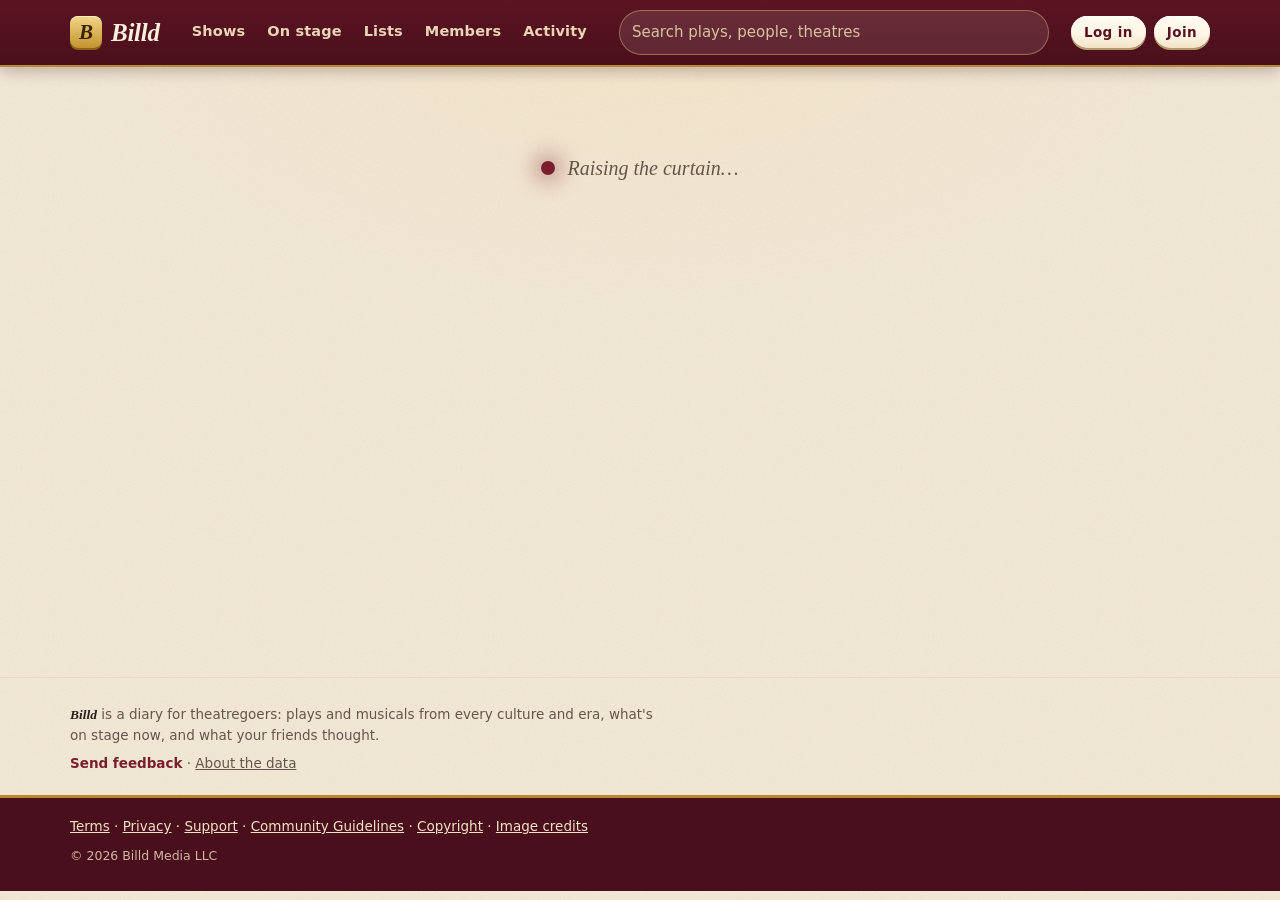
==== commit efceac06: "Publish site built 2026-11-03 13:25 UTC" ====
--- a/index.html
+++ b/index.html
@@ -117,7 +117,7 @@
   </div>
   <div class="foot-legal">
     <div class="wrap">
-      <p class="foot-links"><a href="#/terms">Terms</a> · <a href="/privacy/">Privacy</a> · <a href="#/guidelines">Community Guidelines</a> · <a href="#/copyright">Copyright</a> · <a href="#/credits">Image credits</a></p>
+      <p class="foot-links"><a href="#/terms">Terms</a> · <a href="/privacy/">Privacy</a> · <a href="/support/">Support</a> · <a href="#/guidelines">Community Guidelines</a> · <a href="#/copyright">Copyright</a> · <a href="#/credits">Image credits</a></p>
       <p class="copy">© 2026 Billd Media LLC</p>
     </div>
   </div>
@@ -136,6 +136,7 @@
   </div>
   <div class="auth-alt" id="auth-alt">
     <button class="btn ghost google-btn" type="button" id="auth-google"><svg viewBox="0 0 48 48" width="18" height="18" aria-hidden="true"><path fill="#EA4335" d="M24 9.5c3.54 0 6.71 1.22 9.21 3.6l6.85-6.85C35.9 2.38 30.47 0 24 0 14.62 0 6.51 5.38 2.56 13.22l7.98 6.19C12.43 13.72 17.74 9.5 24 9.5z"/><path fill="#4285F4" d="M46.98 24.55c0-1.57-.15-3.09-.38-4.55H24v9.02h12.94c-.58 2.96-2.26 5.48-4.78 7.18l7.73 6c4.51-4.18 7.09-10.36 7.09-17.65z"/><path fill="#FBBC05" d="M10.53 28.59c-.48-1.45-.76-2.99-.76-4.59s.27-3.14.76-4.59l-7.98-6.19C.92 16.46 0 20.12 0 24c0 3.88.92 7.54 2.56 10.78l7.97-6.19z"/><path fill="#34A853" d="M24 48c6.48 0 11.93-2.13 15.89-5.81l-7.73-6c-2.15 1.45-4.92 2.3-8.16 2.3-6.26 0-11.57-4.22-13.47-9.91l-7.98 6.19C6.51 42.62 14.62 48 24 48z"/></svg><span>Continue with Google</span></button>
+    <button class="btn apple-btn" type="button" id="auth-apple" hidden><svg viewBox="0 0 384 512" width="16" height="18" aria-hidden="true"><path fill="currentColor" d="M318.7 268.7c-.2-36.7 16.4-64.4 50-84.8-18.8-26.9-47.2-41.7-84.7-44.6-35.5-2.8-74.3 20.7-88.5 20.7-15 0-49.4-19.7-76.4-19.7C63.3 141.2 4 184.8 4 273.5q0 39.3 14.4 81.2c12.8 36.7 59 126.7 107.2 125.2 25.2-.6 43-17.9 75.8-17.9 31.8 0 48.3 17.9 76.4 17.9 48.6-.7 90.4-82.5 102.6-119.3-65.2-30.7-61.7-90-61.7-91.9zm-56.6-164.2c27.3-32.4 24.8-61.9 24-72.5-24.1 1.4-52 16.4-67.9 34.9-17.5 19.8-27.8 44.3-25.6 71.9 26.1 2 49.9-11.4 69.5-34.3z"/></svg><span>Continue with Apple</span></button>
     <div class="inapp" id="auth-inapp" hidden role="status"></div>
     <p class="auth-or"><span>or with your email</span></p>
   </div>
@@ -212,8 +213,8 @@
   <form id="log-form" novalidate>
     <div class="log-grid">
       <div class="field">
-        <label for="log-date">Date seen</label>
-        <input id="log-date" type="date">
+        <label for="log-date">Date seen <span class="opt">and time</span></label>
+        <div class="log-when"><input id="log-date" type="date"><label class="vh" for="log-time">Time (optional)</label><input id="log-time" type="time" step="300"></div>
       </div>
       <div class="field">
         <label for="log-venue">Theatre <span class="opt">(optional)</span></label>
@@ -303,6 +304,17 @@
     <input id="listd-name" placeholder="New list…" maxlength="100">
     <button class="btn" type="submit">Create</button>
   </form>
+</dialog>
+
+<!-- Which production: asked when a play is marked seen, liked or rated -->
+<dialog class="dlg" id="prodpick" aria-labelledby="pp-title">
+  <button class="close" type="button" data-close aria-label="Close">×</button>
+  <h2 id="pp-title">Which production did you see?</h2>
+  <p class="kicker" id="pp-play"></p>
+  <label class="vh" for="pp-q">Search this play's productions</label>
+  <input id="pp-q" type="search" placeholder="Search theatres, cities, cast…" autocomplete="off">
+  <ul class="pick pp-list" id="pp-list"></ul>
+  <p class="pp-skip"><button class="linkbtn" type="button" id="pp-skip">Not sure, or not listed? Just mark the play</button></p>
 </dialog>
 
 <!-- Suggest a play Billd doesn't have -->
--- a/app.css
+++ b/app.css
@@ -87,6 +87,13 @@
   background: hsl(var(--hue) 45% 38%); color: #fff; font: 700 14px/1 var(--font-ui); text-transform: uppercase; text-decoration: none; }
 .avatar.lg { width: 84px; height: 84px; font-size: 34px; font-family: var(--font-display); font-style: italic; }
 .avatar.sm { width: 26px; height: 26px; font-size: 11px; }
+.avatar.has-photo { overflow: hidden; background: var(--raise); }
+.avatar > img { display: block; width: 100%; height: 100%; object-fit: cover; border-radius: 50%; }
+.photo-edit { display: flex; align-items: center; gap: 16px; }
+.photo-acts { min-width: 0; }
+.photo-btns { display: flex; gap: 8px; flex-wrap: wrap; }
+.photo-acts .hint { margin: 8px 0 0; font-size: 12.5px; }
+.adm-photo { display: block; width: 128px; height: 128px; border-radius: 50%; object-fit: cover; }
 
 /* ---------------- buttons, fields ---------------- */
 .btn { display: inline-flex; align-items: center; justify-content: center; gap: 8px; border: 0; border-radius: 999px; cursor: pointer;
@@ -181,6 +188,31 @@
 .hero > p { margin: 16px 0 0; max-width: 54ch; color: var(--muted); font-size: 17.5px; }
 .hero .acts { margin-top: 22px; display: flex; gap: 10px; flex-wrap: wrap; justify-content: flex-start; }
 .hero .acts .btn:last-child { margin-left: 0; }
+/* What's happening in Detroit: an Easter egg for visitors on Detroit time (app.js, DETROIT): the Spirit of Detroit
+   standing on the stage floor, stage left, just bright enough to be found */
+.detroit { position: absolute; left: 21%; bottom: 15%; z-index: 4; text-decoration: none;
+  opacity: 0.72; transition: opacity 0.2s, transform 0.2s; }
+.detroit:hover, .detroit:focus-visible { opacity: 1; transform: scale(1.08); }
+.detroit img { display: block; width: 70px; height: auto; filter: drop-shadow(0 4px 8px rgb(0 0 0 / 0.35)); }
+@media (max-width: 640px) { .detroit { left: 18%; } .detroit img { width: 56px; } }
+/* once the stage settles into its short band the buttons come down to the floor: the Spirit gets smaller and keeps
+   to the floor's front edge, below them */
+.stage.settled .detroit { bottom: 13%; }
+.stage.settled .detroit img { width: 44px; }
+@media (max-width: 640px) { .stage.settled .detroit { left: 14%; } .stage.settled .detroit img { width: 38px; } }
+.fh-head .detroit { position: static; display: inline-block; margin-top: 12px; }  /* the members' feed home has no stage */
+/* What's happening in New York (app.js, nycHTML): the Statue of Liberty on the same floor, stage right, mirroring the Spirit;
+   sized by height since she is tall and narrow, and kept to the same footprint so she never reaches the buttons */
+.nyc { position: absolute; right: 21%; bottom: 15%; z-index: 4; text-decoration: none;
+  opacity: 0.72; transition: opacity 0.2s, transform 0.2s; }
+.nyc:hover, .nyc:focus-visible { opacity: 1; transform: scale(1.08); }
+.nyc img { display: block; height: 64px; width: auto; filter: drop-shadow(0 4px 8px rgb(0 0 0 / 0.35)); }
+@media (max-width: 640px) { .nyc { right: 18%; } .nyc img { height: 52px; } }
+.stage.settled .nyc { bottom: 13%; }
+.stage.settled .nyc img { height: 40px; }
+@media (max-width: 640px) { .stage.settled .nyc { right: 14%; } .stage.settled .nyc img { height: 34px; } }
+.fh-head .nyc { position: static; display: inline-block; margin-top: 12px; vertical-align: bottom; }
+.fh-head .detroit + .nyc { margin-left: 16px; }
 .lets { display: grid; grid-template-columns: repeat(4, minmax(0, 1fr)); gap: 10px; margin-top: 30px; }
 .let { display: flex; gap: 12px; align-items: center; padding: 14px 16px; border-radius: var(--radius); background: var(--surface); border: 1px solid var(--line-soft); color: inherit; text-decoration: none; font: inherit; text-align: left; cursor: pointer; transition: transform .15s ease, border-color .15s ease; }
 .let:hover { transform: translateY(-2px); border-color: var(--gold); }
@@ -336,6 +368,18 @@
 .st-tick.dist { background: var(--gold); }
 .st-tick.prem { height: 20px; width: 3px; background: var(--gold); }
 .st-ends { display: flex; justify-content: space-between; font-size: 12px; color: var(--muted); margin-top: 3px; }
+/* marks on one production: seen, like, a rating, and its totals */
+.prod-acts { display: flex; flex-wrap: wrap; align-items: center; gap: 4px 10px; margin-top: 6px; }
+.prod-acts .pa { display: inline-flex; align-items: center; padding: 2px; border: 0; background: none; color: var(--faint); cursor: pointer; border-radius: 6px; }
+.prod-acts .pa svg { width: 20px; height: 20px; fill: currentColor; }
+.prod-acts .pa:hover { color: var(--ink); }
+.prod-acts .pa[aria-pressed="true"].seen { color: var(--ok); }
+.prod-acts .pa[aria-pressed="true"].like { color: var(--red); }
+.prod-stats { font-size: 12.5px; color: var(--muted); }
+.prod-dist { font-size: 12.5px; color: var(--muted); }
+.pp-list { max-height: 50vh; margin-top: 10px; }
+.pp-list li button { flex-direction: column; gap: 2px; }
+.pp-skip { margin: 12px 0 0; text-align: center; }
 .prod-tools { display: flex; gap: 10px; flex-wrap: wrap; align-items: center; margin: 4px 0 10px; }
 .prod-tools input { flex: 1 1 220px; }
 .prod-chips { margin: 0 0 10px; }
@@ -506,7 +550,10 @@
 .log-poster .poster { padding: 7%; }
 .log-poster .poster .p-by, .log-poster .poster .p-yr, .log-poster .poster .p-top, .log-poster .poster .p-rule { display: none; }
 .log-meta { margin: 4px 0 0; color: var(--muted); font-size: 14.5px; }
-.log-grid { display: grid; grid-template-columns: 150px minmax(0, 1fr) minmax(0, 0.8fr); gap: 12px; }
+.log-grid { display: grid; grid-template-columns: 250px minmax(0, 1fr) minmax(0, 0.8fr); gap: 12px; }
+.log-when { display: flex; gap: 6px; }
+.log-when input[type="date"] { flex: 1.4 1 0; min-width: 0; }
+.log-when input[type="time"] { flex: 1 1 0; min-width: 0; }
 .log-row { display: flex; align-items: flex-end; justify-content: space-between; gap: 14px; flex-wrap: wrap; }
 .like-toggle { display: inline-flex; gap: 8px; align-items: center; border: 1px solid var(--line); background: none; border-radius: 999px; padding: 8px 16px; cursor: pointer; font-weight: 600; color: var(--muted); }
 .like-toggle .heart { font-size: 18px; line-height: 1; }
@@ -955,6 +1002,27 @@
   .st-drape.r { transform: translateX(38%) scaleX(0.55); }
 }
 
+/* the stage after its first showing in a visit: already open, lit and settled, with no animation */
+.stage.instant .st-back, .stage.instant .st-pool, .stage.instant .st-copy, .stage.instant .st-drape, .stage.instant .st-moon { animation: none !important; }
+.stage.instant .st-beam { animation: st-sway 7s ease-in-out infinite alternate !important; }
+.stage.instant .st-beam, .stage.instant .st-pool, .stage.instant .st-copy, .stage.instant .st-moon { opacity: 1; }
+.stage.instant .st-drape.l { transform: translateX(-38%) scaleX(0.55); }
+.stage.instant .st-drape.r { transform: translateX(38%) scaleX(0.55); }
+@media (max-width: 640px) { .stage.instant .st-drape.l { transform: translateX(-48%) scaleX(0.55); } .stage.instant .st-drape.r { transform: translateX(48%) scaleX(0.55); } }
+.hero .stage.instant, .hero .stage.instant .st-copy, .hero .stage.instant .st-copy h1, .hero .stage.instant .st-copy > p { transition: none; }
+
+/* the home page's city, at the top */
+.where-bar { display: flex; justify-content: flex-end; align-items: center; gap: 10px; padding: 8px 0; font-size: 14px; }
+.where-now { display: inline-flex; align-items: baseline; gap: 6px; min-width: 0; }
+.where-now svg { width: 15px; height: 15px; fill: var(--gold); align-self: center; flex: none; }
+.where-now small { color: var(--muted); font-size: 12.5px; }
+.where-now small::before { content: "· "; }
+.where-pick { margin: 0 0 10px; justify-content: flex-end; }
+.where-pick .hint { text-align: right; margin: 0; }
+.where-pick .hint:empty { display: none; }
+.where-pick #near-geo svg { width: 14px; height: 14px; fill: currentColor; margin-right: 4px; vertical-align: -2px; }
+@media (max-width: 640px) { .where-bar { justify-content: space-between; font-size: 13.5px; } .where-pick { justify-content: flex-start; } .where-pick .hint { text-align: left; } }
+
 /* members' home: a shorter stage */
 .hero.hero-member .stage { min-height: min(400px, 62vh); }
 .hero.hero-member .st-copy { padding: 56px 20px 110px; }
@@ -1040,6 +1108,12 @@
 .auth-alt { margin-top: 16px; }
 .google-btn { width: 100%; justify-content: center; gap: 10px; display: inline-flex; align-items: center; }
 .google-btn svg { flex: none; }
+/* Sign in with Apple: Apple's black style (Human Interface Guidelines), the same size as Google's */
+.apple-btn { width: 100%; justify-content: center; gap: 10px; display: inline-flex; align-items: center; margin-top: 8px;
+  background: #000; color: #fff; border: 1px solid #000; box-shadow: none; }
+.apple-btn:hover { background: #1a1a1a; }
+.apple-btn svg { flex: none; }
+.apple-btn[hidden], .google-btn[hidden] { display: none; }
 .auth-or { display: flex; align-items: center; gap: 10px; margin: 14px 0 2px; font-size: 13px; color: var(--muted); }
 .auth-or::before, .auth-or::after { content: ""; flex: 1; height: 1px; background: currentColor; opacity: .3; }
 /* the account menu under your picture */
@@ -1102,3 +1176,102 @@
 .checkin-bar p { margin: 0; flex: 1 1 220px; }
 .checkin-bar div { display: flex; gap: 8px; }
 @media (min-width: 900px) { .checkin-bar { bottom: 24px; } }
+
+/* ---- Halloween (October): a moonlit night behind the stage, cobwebs, jack-o'-lanterns, bats, a pumpkin by the logo ---- */
+.season-halloween .st-back { animation: none;
+  background:
+    radial-gradient(1.4px 1.4px at 12% 22%, #fff 50%, transparent), radial-gradient(1.2px 1.2px at 28% 10%, #fff 50%, transparent),
+    radial-gradient(1px 1px at 41% 30%, #fff 50%, transparent), radial-gradient(1.4px 1.4px at 57% 14%, #fff 50%, transparent),
+    radial-gradient(1px 1px at 66% 38%, #fff 50%, transparent), radial-gradient(1.2px 1.2px at 88% 30%, #fff 50%, transparent),
+    radial-gradient(1px 1px at 20% 44%, #fff 50%, transparent), radial-gradient(1.2px 1.2px at 92% 8%, #fff 50%, transparent),
+    radial-gradient(ellipse 80% 50% at 50% 100%, rgb(255 130 50 / 0.22), transparent 70%),
+    linear-gradient(180deg, #160b26, #2a1540 55%, #3d1a33); }
+.season-halloween .st-pool { background: radial-gradient(ellipse at center, rgb(255 214 150 / 1), rgb(255 150 60 / 0.7) 40%, transparent 70%); }
+.season-halloween .st-beam { background: linear-gradient(180deg, rgb(255 190 120 / 0.05), rgb(255 170 90 / 0.3) 70%, rgb(255 180 110 / 0.4)); }
+.season-halloween .hero .st-copy h1 em { color: #ffa94d; text-shadow: 0 0 24px rgb(255 130 40 / 0.6), 0 2px 18px rgb(0 0 0 / 0.55); }
+.st-moon { position: absolute; z-index: -2; top: 11%; right: 9%; width: clamp(84px, 13vw, 150px); aspect-ratio: 1; border-radius: 50%; pointer-events: none;
+  background: radial-gradient(circle at 34% 40%, rgb(214 160 90 / 0.35) 0 9%, transparent 10%), radial-gradient(circle at 62% 64%, rgb(214 160 90 / 0.3) 0 7%, transparent 8%),
+    radial-gradient(circle at 66% 30%, rgb(214 160 90 / 0.25) 0 5%, transparent 6%), radial-gradient(circle at 40% 38%, #fff6df, #f8dc9e 60%, #eab868);
+  box-shadow: 0 0 40px 8px rgb(255 205 130 / 0.4), 0 0 140px 50px rgb(255 160 70 / 0.2); opacity: 0; animation: st-on 1.6s ease-out 1.4s forwards; }
+.st-webs i { position: absolute; top: 40px; z-index: 3; width: clamp(64px, 11vw, 130px); aspect-ratio: 1; pointer-events: none; opacity: 0.5;
+  background: no-repeat 0 0 / contain url("data:image/svg+xml,%3Csvg xmlns='http://www.w3.org/2000/svg' viewBox='0 0 100 100'%3E%3Cpath d='M0 0L99.9 3.5M0 0L94.0 34.2M0 0L78.8 61.6M0 0L55.9 82.9M0 0L27.6 96.1M0 0L3.5 99.9M22.0 0.8Q18.6 3.6 20.7 7.5Q16.5 9.2 17.3 13.5Q12.9 13.8 12.3 18.2Q8.0 17.1 6.1 21.1Q3.0 18.7 0.8 22.0M42.0 1.5Q35.5 6.9 39.5 14.4Q31.6 17.5 33.1 25.9Q24.6 26.4 23.5 34.8Q15.3 32.7 11.6 40.4Q5.7 35.7 1.5 42.0M62.0 2.2Q52.3 10.2 58.3 21.2Q46.6 25.9 48.9 38.2Q36.4 39.0 34.7 51.4Q22.5 48.3 17.1 59.6Q8.3 52.7 2.2 62.0M82.0 2.9Q69.2 13.5 77.1 28.0Q61.7 34.2 64.6 50.5Q48.1 51.6 45.9 68.0Q29.8 63.9 22.6 78.8Q11.0 69.7 2.9 82.0' fill='none' stroke='%23f4ead8' stroke-width='.8'/%3E%3C/svg%3E"); }
+.st-webs i:first-child { left: 0; }
+.st-webs i:last-child { right: 0; transform: scaleX(-1); }
+.st-lanterns i { position: absolute; bottom: 14.5%; z-index: 1; width: clamp(34px, 4.6vw, 54px); aspect-ratio: 40 / 34; pointer-events: none;
+  background: no-repeat center / contain url("data:image/svg+xml,%3Csvg xmlns='http://www.w3.org/2000/svg' viewBox='0 0 40 34'%3E%3Cpath d='M19 7c0-3 1-5 4-6l1 1.5c-2 1-3 3-3 4.5z' fill='%234d6b2a'/%3E%3Cellipse cx='20' cy='20' rx='19' ry='13' fill='%23e8781f'/%3E%3Cpath d='M20 7v26M10 9c-3 6-3 16 0 22M30 9c3 6 3 16 0 22' stroke='%23b4561a' stroke-width='1.4' fill='none'/%3E%3Cpath d='M10 16l5 3-5 2zM30 16l-5 3 5 2zM11 25c3 3 15 3 18 0l-3 3-2-2-2 2-2-2-2 2-2-2-2 2z' fill='%23ffd86b'/%3E%3C/svg%3E");
+  filter: drop-shadow(0 0 10px rgb(255 150 40 / 0.75)); animation: lantern 2.6s ease-in-out infinite alternate; }
+.st-lanterns i:first-child { left: 13%; }
+.st-lanterns i:last-child { right: 13%; animation-delay: 1.1s; }
+@keyframes lantern { from { filter: drop-shadow(0 0 6px rgb(255 150 40 / 0.5)); } to { filter: drop-shadow(0 0 14px rgb(255 170 60 / 0.95)); } }
+.st-bats { position: absolute; inset: 0; z-index: 2; pointer-events: none; overflow: hidden; }
+.st-bats i { position: absolute; left: -60px; width: 36px; color: #12060f; opacity: 0; filter: drop-shadow(0 0 3px rgb(255 175 95 / 0.95));
+  animation: bat-fly 13s ease-in-out 2.2s infinite; }
+.st-bats i svg { display: block; width: 100%; fill: currentColor; animation: bat-flap 0.32s ease-in-out infinite alternate; transform-origin: 50% 40%; }
+.st-bats i:nth-child(1) { top: 16%; }
+.st-bats i:nth-child(2) { top: 27%; width: 26px; animation-delay: 3.4s; animation-duration: 15s; }
+.st-bats i:nth-child(3) { top: 9%; width: 22px; animation-delay: 4.3s; animation-duration: 17s; }
+.st-bats i:nth-child(4) { top: 34%; width: 30px; animation-delay: 8.5s; animation-duration: 14s; }
+.st-bats i:nth-child(5) { top: 21%; width: 20px; animation-delay: 10s; animation-duration: 16s; }
+@keyframes bat-fly { 0% { opacity: 0; transform: translate(0, 0); } 6% { opacity: 1; } 30% { transform: translate(40vw, -22px); } 60% { transform: translate(75vw, 12px); }
+  80% { opacity: 1; } 85%, 100% { opacity: 0; transform: translate(115vw, -10px); } }
+@keyframes bat-flap { from { transform: scaleY(1); } to { transform: scaleY(0.5); } }
+@media (max-width: 640px) {
+  .st-moon { top: 46px; right: 4%; width: 56px; }
+  .st-lanterns i { width: 28px; }
+  .st-lanterns i:first-child { left: 5%; }
+  .st-lanterns i:last-child { right: 5%; }
+}
+@media (prefers-reduced-motion: reduce) { .st-bats { display: none; } .st-moon { animation: none; opacity: 1; } .st-lanterns i { animation: none; } }
+/* the header: a pumpkin by the logo, an orange rule, a link to the spooky shows */
+.season-halloween .top { border-bottom-color: #e8781f; }
+.season-halloween .logo-mark { position: relative; }
+.season-halloween .logo-mark::after { content: ""; position: absolute; right: -9px; bottom: -6px; width: 19px; height: 17px;
+  background: no-repeat center/contain url("data:image/svg+xml,%3Csvg xmlns='http://www.w3.org/2000/svg' viewBox='0 0 28 26'%3E%3Cpath d='M13 5c0-2 1-4 3-5l1 1c-1 1-2 2-2 4z' fill='%23476b2a'/%3E%3Cellipse cx='14' cy='16' rx='13' ry='10' fill='%23e8781f'/%3E%3Cpath d='M14 6v20M7 8c-2 4-2 12 0 16M21 8c2 4 2 12 0 16' stroke='%23b4561a' stroke-width='1.2' fill='none'/%3E%3C/svg%3E"); }
+.top .nav a.nav-spooky { color: #ffb066; }
+.top .nav a.nav-spooky:hover, .top .nav a.nav-spooky[aria-current="page"] { color: #ffc98f; border-bottom-color: #e8781f; }
+/* the spooky shows: a band of night sky across the home page, and their own page */
+.spooky-band { position: relative; margin-left: calc(50% - 50vw); margin-right: calc(50% - 50vw); overflow: hidden;
+  padding: 30px max(20px, calc(50vw - var(--wrap) / 2 + 20px)) 26px; color: #f1e3c8; border-block: 2px solid #e8781f;
+  background:
+    radial-gradient(1.2px 1.2px at 8% 20%, #fff 50%, transparent), radial-gradient(1px 1px at 30% 12%, #fff 50%, transparent),
+    radial-gradient(1.2px 1.2px at 52% 26%, #fff 50%, transparent), radial-gradient(1px 1px at 70% 10%, #fff 50%, transparent),
+    radial-gradient(1px 1px at 22% 60%, #fff 50%, transparent), radial-gradient(1.2px 1.2px at 64% 70%, #fff 50%, transparent),
+    linear-gradient(160deg, #241238, #130a1e 75%); }
+.spooky-band > * { position: relative; }
+.spooky-band .sec-head { border-color: rgb(232 120 31 / 0.6); }
+.spooky-band .sec-head h2, .spooky-band .h1 { color: #ffa94d; }
+.spooky-band .sec-head a { color: #f6d98e; }
+.spooky-band .lead { color: #e9dcc4; max-width: 46ch; }
+.spooky-band .cell-meta { color: #cdbfa8; }
+.spooky-page { margin-top: 0; padding-top: 44px; padding-bottom: 34px; }
+.spooky-page .h1 { margin: 0 0 10px; }
+
+/* ---- Admin → Traffic: anonymous visit counts ---- */
+.tr-range { margin-bottom: 16px; }
+.tr-tiles { display: grid; grid-template-columns: repeat(auto-fit, minmax(140px, 1fr)); gap: 10px; margin-bottom: 26px; }
+.tr-tile { background: var(--surface); border: 1px solid var(--line-soft); border-radius: var(--radius); padding: 12px 14px; display: flex; flex-direction: column; gap: 2px; }
+.tr-tile b { font: 700 28px/1.1 var(--font-display); color: var(--ink); font-variant-numeric: tabular-nums; }
+.tr-tile span { font-size: 13px; color: var(--muted); }
+.tr-sec { margin: 0 0 26px; min-width: 0; }
+.tr-sec h3 { font: 700 13px/1.2 var(--font-ui); letter-spacing: 0.12em; text-transform: uppercase; color: var(--muted); margin: 0 0 10px; }
+.tr-sec h3 small { text-transform: none; letter-spacing: 0; font-weight: 500; }
+.tr-sec .hint { font-size: 13px; margin: -4px 0 8px; }
+.tr-chart { display: flex; align-items: flex-end; gap: 2px; height: 150px; border-bottom: 1px solid var(--line); }
+.tr-bar { position: relative; flex: 1 1 0; min-width: 0; height: var(--h); min-height: 2px; background: var(--gold); border-radius: 4px 4px 0 0; outline: none; }
+.tr-bar.z { background: var(--line); }
+.tr-bar:hover, .tr-bar:focus-visible { filter: brightness(1.25); }
+.tr-bar:hover::after, .tr-bar:focus-visible::after { content: attr(data-tip); position: absolute; bottom: calc(100% + 6px); left: 50%; transform: translateX(-50%); z-index: 5;
+  background: var(--ink); color: var(--bg); font-size: 12px; padding: 4px 8px; border-radius: 6px; white-space: nowrap; pointer-events: none; }
+.tr-bar:first-child:hover::after, .tr-bar:first-child:focus-visible::after { left: 0; transform: none; }
+.tr-bar:last-child:hover::after, .tr-bar:last-child:focus-visible::after { left: auto; right: 0; transform: none; }
+.tr-axis { display: flex; justify-content: space-between; font-size: 12px; color: var(--faint); margin-top: 4px; }
+.tr-grid { display: grid; grid-template-columns: 1fr; gap: 0 32px; }
+@media (min-width: 760px) { .tr-grid { grid-template-columns: 1fr 1fr; } }
+.tr-list { width: 100%; border-collapse: collapse; font-size: 14px; }
+.tr-list td { padding: 5px 0; border-bottom: 1px solid var(--line-soft); vertical-align: middle; }
+.tr-list td:first-child { overflow-wrap: anywhere; padding-right: 10px; }
+.tr-list td small { color: var(--faint); }
+.tr-n { width: 3.5em; text-align: right; font-variant-numeric: tabular-nums; padding-right: 10px; }
+.tr-w { width: 30%; }
+.tr-w i { display: block; height: 8px; min-width: 2px; border-radius: 4px; background: var(--gold); opacity: 0.6; }
+.tr-sec .hint code, #adm > .hint code { overflow-wrap: anywhere; }
